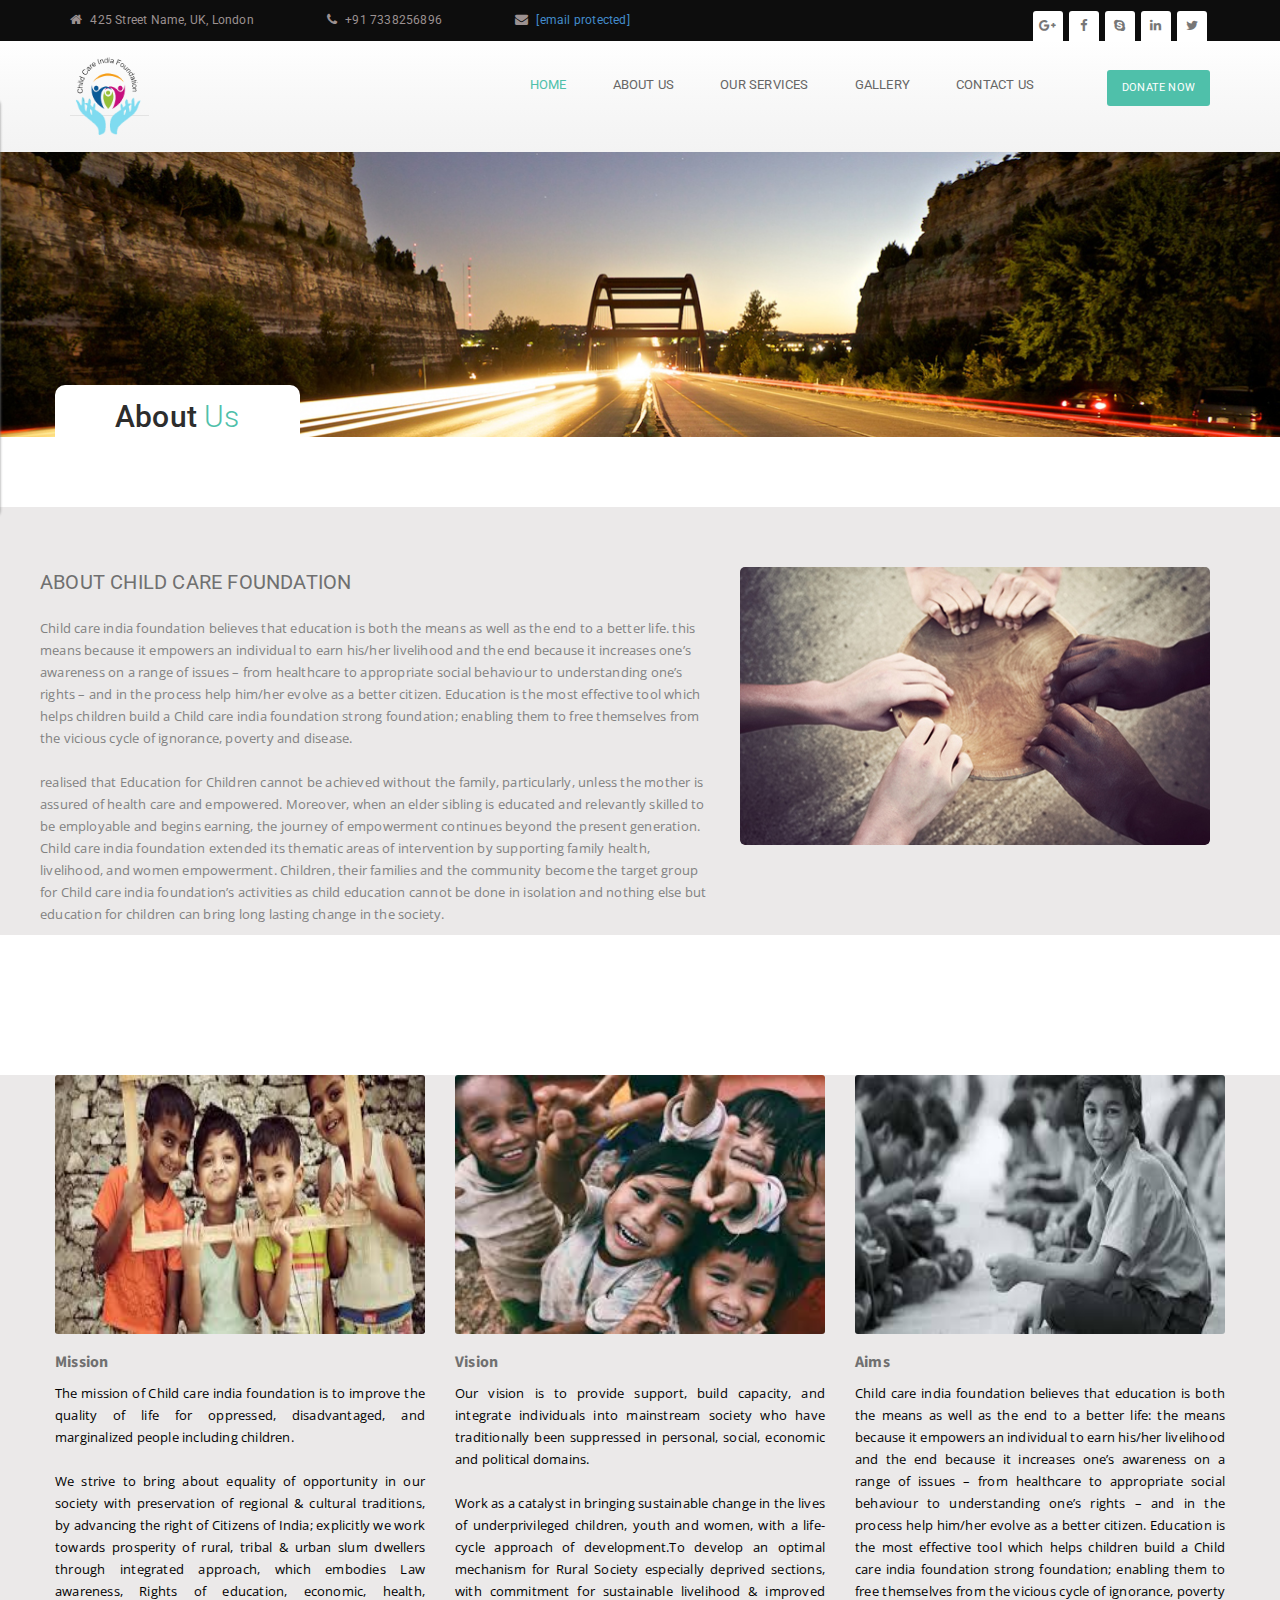
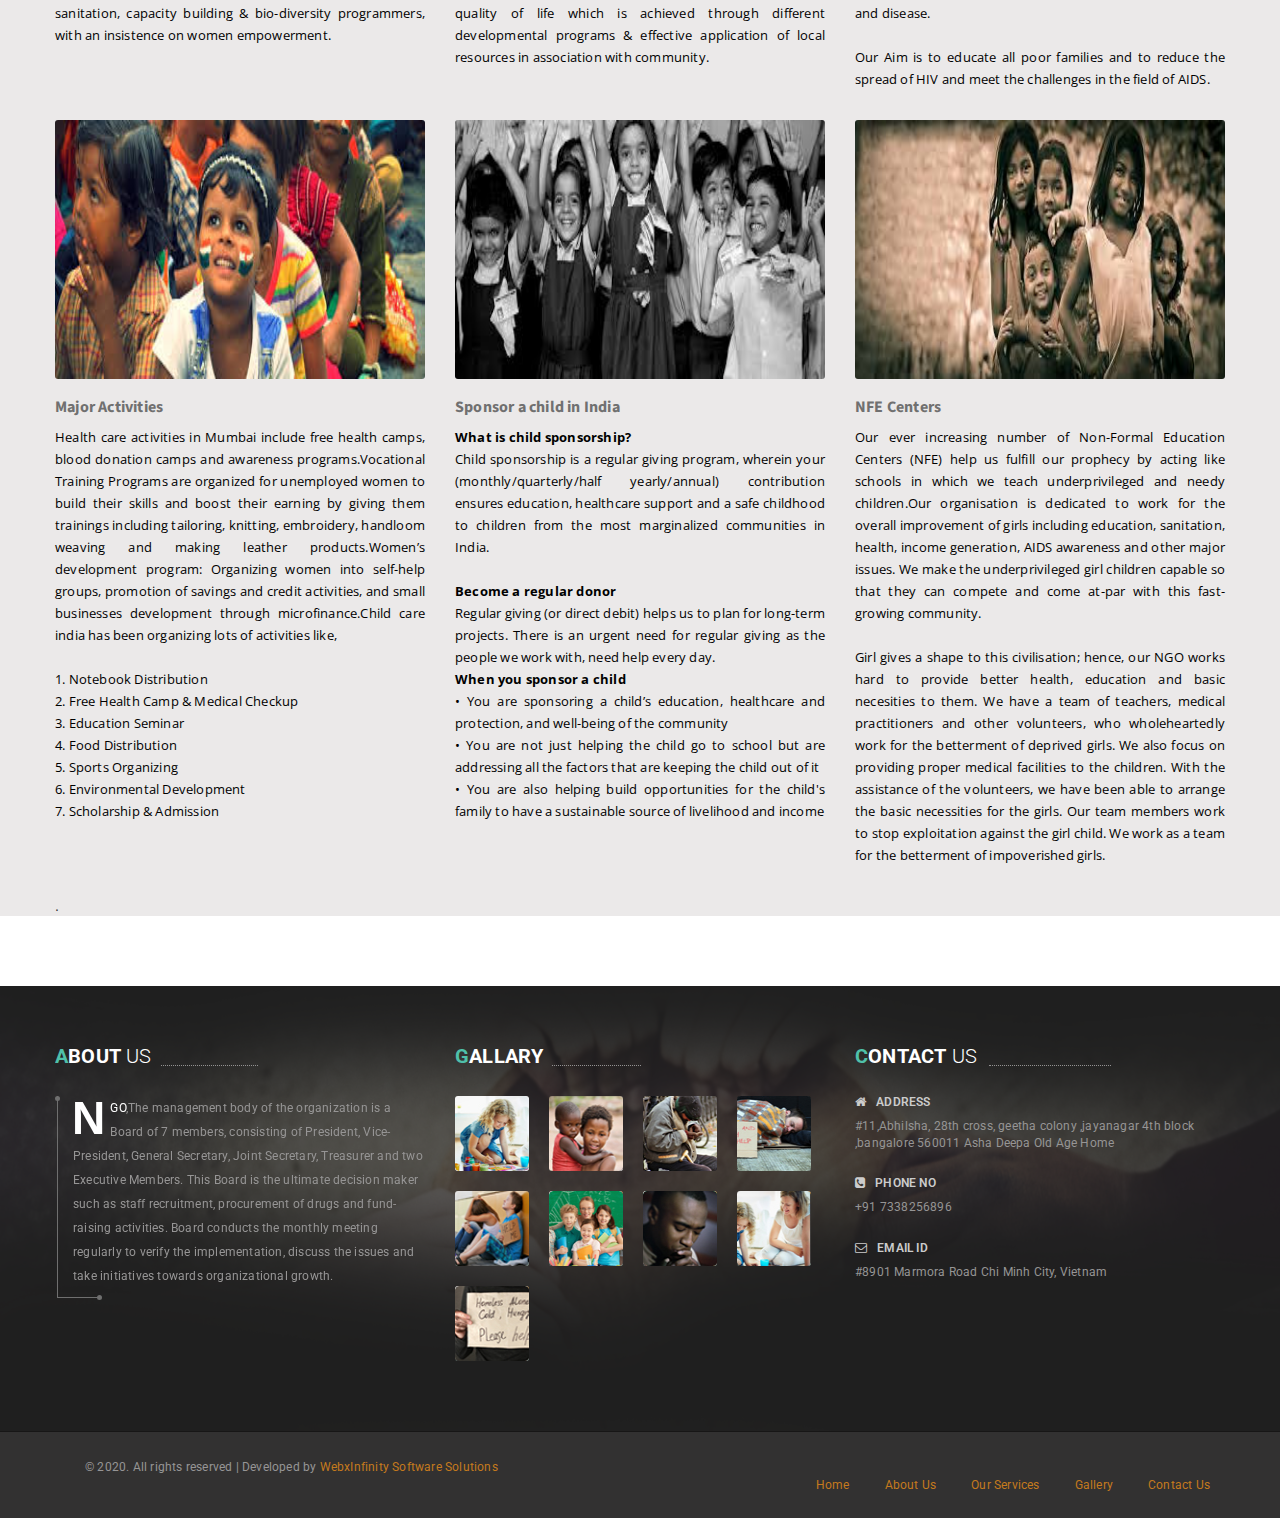
==== about.html @ 3b15285e "ngo" ====
<!DOCTYPE html>

<!-- Mirrored from html.webinane.com/lifeline/about.html by HTTrack Website Copier/3.x [XR&CO'2014], Tue, 09 Jun 2020 06:23:21 GMT -->
<head>
<meta http-equiv="Content-Type" content="text/html; charset=utf-8" />
<title>Life Line</title>
<meta name="viewport" content="width=device-width, initial-scale=1.0">
<!-- Google Fonts -->
<link href="https://fonts.googleapis.com/css?family=Roboto:400,900italic,700italic,900,700,500italic,500,400italic,300italic,300,100italic,100|Open+Sans:400,300,400italic,300italic,600,600italic,700italic,700,800|Source+Sans+Pro:400,200,200italic,300,300italic,400italic,600,600italic,700" rel='stylesheet' type='text/css'>
<!-- Styles -->
<link href="css/bootstrap.css" rel="stylesheet" type="text/css" />
<link href="font-awesome/css/font-awesome.css" rel="stylesheet" type="text/css" />
<link href="css/icons.css" rel="stylesheet" type="text/css" />
<link href="css/style.css" rel="stylesheet" type="text/css" />
<link href="css/responsive.css" rel="stylesheet" type="text/css" />
<link rel="stylesheet" href="layerslider/css/layerslider.css" type="text/css">
<link rel="stylesheet" type="text/css" href="css/sea-green.css" title="sea-green" />
<link rel="alternate stylesheet" type="text/css" href="css/brown.css" title="brown" />
<link rel="alternate stylesheet" type="text/css" href="css/bright-red.css" title="bright-red" />
<link rel="alternate stylesheet" type="text/css" href="css/yellow.css" title="yellow" />
<link rel="alternate stylesheet" type="text/css" href="css/green.css" title="green" />
<link rel="alternate stylesheet" type="text/css" href="css/hunter-green.css" title="hunter-green" />
<link rel="alternate stylesheet" type="text/css" href="css/light-pink.css" title="light-pink" />
<link rel="alternate stylesheet" type="text/css" href="css/orange.css" title="orange" />
<link rel="alternate stylesheet" type="text/css" href="css/pink.css" title="pink" />
<link rel="alternate stylesheet" type="text/css" href="css/red.css" title="red" />
<!--[if lt IE 9]>
<link rel="stylesheet" type="text/css" href="css/ie.css" />
<script type="text/javascript" language="javascript" src="js/html5shiv.js"></script>
<![endif]-->
<!-- Scripts -->
<script src="js/jquery-2.2.2.js" type="text/javascript"></script>
<script src='js/bootstrap.js'></script>
<script src="js/html5lightbox.js"></script>
<script src="js/perfect-scrollbar.jquery.js" type="text/javascript"></script>
<script src="js/perfect-scrollbar.js" type="text/javascript"></script>
<script src='js/script.js'></script>		
<script src='js/styleswitcher.js'></script>
<script defer src="js/jquery.flexslider.js"></script>
<script defer src="js/jquery.mousewheel.js"></script>
	
<script>
$(window).load(function(){
  $('.slideshow').flexslider({
	animation: "fade",
	animationLoop: false,
	slideShow:false,
	controlNav: true,	
    maxItems: 1,
	pausePlay: false,
	mousewheel:true,
	start: function(slider){
	  $('body').removeClass('loading');
	}
	});
	
  $('.footer_carousel').flexslider({
	animation: "slide",
	animationLoop: false,
	slideShow:false,
	controlNav: true,	
    maxItems: 1,
	pausePlay: false,
	mousewheel:true,
	start: function(slider){
	  $('body').removeClass('loading');
	}
	});
	
	
});
</script>
				
</head><!-- Head --> 
<body>
<div class="theme-layout">
<div id="top-bar" class="modern">
	<div class="container">
		<ul>
			<li>
				<i class="icon-home"></i>
				425 Street Name, UK, London
			</li>
			<li>
				<i class="icon-phone"></i>
				+91 7338256896
			</li>
			<li>
				<i class="icon-envelope"></i>
				<a href="https://html.webinane.com/cdn-cgi/l/email-protection" class="__cf_email__" data-cfemail="63000c0d1702001723000c0e13020d1a0e020a0f4d000c0e">[email&#160;protected]</a>
			</li>
		</ul> 
		<div class="header-social">
			<ul>
				<li><a href="#" title=""><i class="icon-google-plus"></i></a></li>
				<li><a href="#" title=""><i class="icon-facebook"></i></a></li>
				<li><a href="#" title=""><i class="icon-skype"></i></a></li>
				<li><a href="#" title=""><i class="icon-linkedin"></i></a></li>
				<li><a href="#" title=""><i class="icon-twitter"></i></a></li>
			</ul>
		</div>
	</div>
</div><!--top bar-->
<header class="header2 sticky">
	<div class="container">
		<div class="logo">
			<a href="index.html" title=""><img src="images/logo.png" alt="Logo" /></a>
		</div><!-- Logo -->
		<a class="header-btn" href="#" title="">DONATE NOW</a>
		<nav class="menu">
			<ul id="menu-navigation">
				<li class="active"><a href="index.html" title="">Home</a></li>
				<li><a href="about.html" title="">About Us</a></li>
				<li><a href="services.html" title="">Our Services</a></li>
				<li><a href="gallery.html" title="">Gallery</a></li>
				<li><a href="contact.html" title="">Contact Us</a></li>
					
					</ul><!-- Drop Down -->				
				</li>
					</ul>
				</li>
			</ul>   
		</nav><!-- Menu -->
	</div>		
</header><!--header-->
<div class="responsive-header">	
	<div class="responsive-topbar">		
		<div class="responsive-topbar-info">
			<ul>
				<li><i class="fa fa-home"></i> Go to Home</li>
				<li><i class="fa fa-phone"></i> +91 7338256896</li>
				<li><i class="fa fa-envelope"></i> <a href="https://html.webinane.com/cdn-cgi/l/email-protection" class="__cf_email__" data-cfemail="490a26273d282a3d092a26243928273024282025672a2624">[email&#160;protected]</a></li>
			</ul>
			<div class="container">
				<div class="responsive-socialbtns">
					<ul>
						<li><a href="#" title=""><i class="fa fa-rss"></i></a></li>
						<li><a href="#" title=""><i class="fa fa-facebook"></i></a></li>
						<li><a href="#" title=""><i class="fa fa-google-plus"></i></a></li>
						<li><a href="#" title=""><i class="fa fa-twitter"></i></a></li>
						<li><a href="#" title=""><i class="fa fa-linkedin"></i></a></li>
						<li><a href="#" title=""><i class="fa fa-pinterest-p"></i></a></li>
					</ul>
				</div>
			</div>
		</div>
	</div>
	<div class="responsive-logomenu">
		<div class="container">
			<a href="index.html" title=""><img src="images/logo1.png" alt="Logo"  style="height: 63px;"/></a>
			<span class="menu-btn"><i class="fa fa-th-list"></i></span>
		</div>
	</div>
	<div class="responsive-menu">
		<span class="close-btn"><i class="fa fa-close"></i></span>
		<ul>
			
				
					<li><a href="index.html" title="">Home</a></li>
					<li><a href="about.html" title="">About Us</a></li>
					<li><a href="contact.html" title="">Contact Us</a></li>
					<li><a href="gallery.html" title="">Gallery</a></li>
					<li><a href="services.html" title="">Services</a></li>
						
						
				<!-- Drop Down -->
			</ul>  
	</div> 
	
	<button class="responsive-donate">Donate Now</button>
</div><!--Responsive header-->
<div class="top-image">
	<img src="images/single-page-top2.jpg" alt="" />
</div><!-- Page Top Image -->
	
<section class="inner-page">
	<div class="container">
		<div class="page-title">
			<h1>About <span>Us</span></h1>
		</div><!--Page Title-->
	</div>
	
		
	
	
<section class="block remove-bottom">
	<div class="container">
		<div class="row">			
			<div class="about-charity">
				<div class="container">
					<div class="row">
						<div class="about-charity-desc col-md-7">
							<h2>About Child Care Foundation</h2>
							<p>Child care india foundation believes that education is both the means as well as the end to a better life. this means because it empowers an individual to earn his/her livelihood and the end because it increases one’s awareness on a range of issues – from healthcare to appropriate social behaviour to understanding one’s rights – and in the process help him/her evolve as a better citizen. Education is the most effective tool which helps children build a Child care india foundation strong foundation; enabling them to free themselves from the vicious cycle of ignorance, poverty and disease.</br></br>
							realised that Education for Children cannot be achieved without the family, particularly, unless the mother is assured of health care and empowered. Moreover, when an elder sibling is educated and relevantly skilled to be employable and begins earning, the journey of empowerment continues beyond the present generation.
							Child care india foundation extended its thematic areas of intervention by supporting family health, livelihood, and women empowerment. Children, their families and the community become the target group for Child care india foundation’s activities as child education cannot be done in isolation and nothing else but education for children can bring long lasting change in the society.
 	
							</p>
							
							<!-- <ul>
								<li><h6>08</h6><span>Years In Charity</span></li>
								<li><h6>28</h6><span>Project Handled</span></li>
								<li><h6>230</h6><span>Staff<br/> Members</span></li>
							</ul> -->
						</div>
						<div class="col-md-5">
							<div class="about-charity-video">
								<img src="images/about-video.jpg" alt="" />
								<a class="html5lightbox" href="https://player.vimeo.com/video/31943945?color=ffffff" title="This Is a Demo Video"><span><i class="icon-play"></i></span></a>
							</div>
						</div> <!-- Video -->
					</div>
				</div>
			</div> <!--About Charity-->
		</div>
	</div>
</section>
</section>
<section class="inner-page">
	<div class="container">
			<div class="row">
				<div class="col-md-4">
					<div class="single-mission">
						<div class="mission-img">
							<a href="#" title=""><img src="images/mission1.jpg" alt="" /></a>
						</div>
						<h3 style="color: black;"><a title=""><strong>Mission</strong></a></h3>
						<p style="text-align: justify;color: black;">The mission of Child care india foundation is to improve the quality of life for oppressed, disadvantaged, and marginalized people including children. </br></br>We strive to bring about equality of opportunity in our society with preservation of regional & cultural traditions, by advancing the right of Citizens of India; explicitly we work towards prosperity of rural, tribal & urban slum dwellers through integrated approach, which embodies Law awareness, Rights of education, economic, health, sanitation, capacity building & bio-diversity programmers, with an insistence on women empowerment.</p>
					</div>
				</div>
				<div class="col-md-4">
					<div class="single-mission">
						<div class="mission-img">
							<a href="#" title=""><img src="images/mission2.jpg" alt="" /></a>
						</div>
						<h3 style="color: black;"><a title=""><strong>Vision</strong></a></h3>
						<p style="text-align: justify;color: black;">Our vision is to provide support, build capacity, and integrate individuals into mainstream society who have traditionally been suppressed in personal, social, economic and political domains. </br></br>Work as a catalyst in bringing sustainable change in the lives of underprivileged children, youth and women, with a life-cycle approach of development.To develop an optimal mechanism for Rural Society especially deprived sections, with commitment for sustainable livelihood & improved quality of life which is achieved through different developmental programs & effective application of local resources in association with community.
					</p>
					</div>
				</div>
				<div class="col-md-4">
					<div class="single-mission">
						<div class="mission-img">
							<a href="#" title=""><img src="images/mission3.jpg" alt="" /></a>
						</div>
						<h3 style="color: black;"><a title=""><strong>Aims</strong></a></h3>
						<p style="text-align: justify;color: black;">Child care india foundation believes that education is both the means as well as the end to a better life: the means because it empowers an individual to earn his/her livelihood and the end because it increases one’s awareness on a range of issues – from healthcare to appropriate social behaviour to understanding one’s rights – and in the process help him/her evolve as a better citizen. Education is the most effective tool which helps children build a Child care india foundation strong foundation; enabling them to free themselves from the vicious cycle of ignorance, poverty and disease.</br></br>Our Aim is to educate all poor families and to reduce the spread of HIV and meet the challenges in the field of AIDS. </p>
					</div>
				</div>
				<div class="col-md-4">
					<div class="single-mission">
						<div class="mission-img">
							<a href="#" title=""><img src="images/mission4.jpg" alt="" /></a>
						</div>
						<h3 style="color: black;"><a title=""><strong>Major Activities</strong></a></h3>
						<p style="text-align: justify;color: black;">Health care activities in Mumbai include free health camps, blood donation camps and awareness programs.Vocational Training Programs are organized for unemployed women to build their skills and boost their earning by giving them trainings including tailoring, knitting, embroidery, handloom weaving and making leather products.Women’s development program: Organizing women into self-help groups, promotion of savings and credit activities, and small businesses development through microfinance.Child care india has been organizing lots of activities like,</br></br>
						1. Notebook Distribution</br>
          				2. Free Health Camp & Medical Checkup</br>
						3. Education Seminar</br>
						4. Food Distribution</br>
						5. Sports Organizing</br>
						6. Environmental Development</br>
						7. Scholarship & Admission</br>
					</p>
					</div>
				</div>
				<div class="col-md-4">
					<div class="single-mission">
						<div class="mission-img">
							<a href="#" title=""><img src="images/mission5.jpg" alt="" /></a>
						</div>
						<h3 style="color: black;"><a title=""><strong>Sponsor a child in India</strong></a></h3>
						<p style="text-align: justify;color: black;"><strong>What is child sponsorship?</strong></br>
						Child sponsorship is a regular giving program, wherein your (monthly/quarterly/half yearly/annual) contribution ensures education, healthcare support and a safe childhood to children from the most marginalized communities in India.</br></br>
						<strong>Become a regular donor</strong></br>
						Regular giving (or direct debit) helps us to plan for long-term projects. There is an urgent need for regular giving as the people we work with, need help every day.</br>
						<strong>When you sponsor a child </strong></br>
						•	You are sponsoring a child’s education, healthcare and protection, and well-being of the community</br>
						•	You are not just helping the child go to school but are addressing all the factors that are keeping the child out of it</br>
						•	You are also helping build opportunities for the child's family to have a sustainable source of livelihood and income</br>
 						</p>
					</div>
				</div>
				<div class="col-md-4">
					<div class="single-mission">
						<div class="mission-img">
							<a href="#" title=""><img src="images/mission6.jpg" alt="" /></a>
						</div>
						<h3 style="color: black;"><a title=""><strong>NFE Centers</strong></a></h3>
						<p style="text-align: justify;color: black;">Our ever increasing number of Non-Formal Education Centers (NFE) help us fulfill our prophecy by acting like schools in which we teach underprivileged and needy children.Our organisation is dedicated to work for the overall improvement of girls including education, sanitation, health, income generation, AIDS awareness and other major issues. We make the underprivileged girl children capable so that they can compete and come at-par with this fast-growing community.</br></br> Girl gives a shape to this civilisation; hence, our NGO works hard to provide better health, education and basic necesities to them. We have a team of teachers, medical practitioners and other volunteers, who wholeheartedly work for the betterment of deprived girls. We also focus on providing proper medical facilities to the children. With the assistance of the volunteers, we have been able to arrange the basic necessities for the girls. Our team members work to stop exploitation against the girl child. We work as a team for the betterment of impoverished girls.
						</p>
					</div>
				</div>
			</div>
			.
	</div>
		
</section>
</div>
<footer>
	<div class="container">
		<div class="row">
			<div class="col-md-4">
				<div class="footer-widget-title">
					<h4><strong><span>A</span>bout</strong> Us</h4>
				</div>
				<div class="footer_carousel">
					<ul class="slides">
						<li>
							<div class="review">
								<i>N</i><p><span>GO</span>,The management body of the organization is a Board of 7 members, consisting of President, Vice-President, General Secretary, Joint Secretary, Treasurer and two Executive Members. This Board is the ultimate decision maker such as staff recruitment, procurement of drugs and fund-raising activities. Board conducts the monthly meeting regularly to verify the implementation, discuss the issues and take initiatives towards organizational growth.</p>
							</div>						
							<!-- <div class="from">
								<h6>Thoms gomz britian</h6>
								<span>CE0, Australia</span>
							</div> -->
						</li>
					
					</ul>
				</div>
			</div><!-- Reviews Widget -->
			<div class="col-md-4">
				<div class="footer-widget-title">
					<h4><strong><span>G</span>ALLARY</strong></h4>
				</div>
				<div class="flickr-images">
					<a href="#" title=""><img src="images/flickr1.jpg" alt="" /></a>
					<a href="#" title=""><img src="images/flickr2.jpg" alt="" /></a>
					<a href="#" title=""><img src="images/flickr3.jpg" alt="" /></a>
					<a href="#" title=""><img src="images/flickr4.jpg" alt="" /></a>
					<a href="#" title=""><img src="images/flickr5.jpg" alt="" /></a>
					<a href="#" title=""><img src="images/flickr6.jpg" alt="" /></a>
					<a href="#" title=""><img src="images/flickr7.jpg" alt="" /></a>
					<a href="#" title=""><img src="images/flickr8.jpg" alt="" /></a>
					<a href="#" title=""><img src="images/flickr9.jpg" alt="" /></a>
				</div>
			</div><!-- Flickr Widget -->
			<div class="col-md-4">
				<div class="footer-widget-title">
					<h4><strong><span>C</span>ontact</strong> Us</h4>
				</div>
				<ul class="contact-details">
					<li>
						<span><i class="icon-home"></i>ADDRESS</span>
						<p>#11,Abhilsha, 28th cross, geetha colony ,jayanagar 4th block ,bangalore 560011 Asha Deepa Old Age Home
						</p>
					</li>
					<li>
						<span><i class="icon-phone-sign"></i>PHONE NO</span>
						<p>+91 7338256896</p>
					</li>
					<li>
						<span><i class="icon-envelope-alt"></i>EMAIL ID</span>
						<p>#8901 Marmora Road Chi Minh City, Vietnam</p>
					</li>
					<!-- <li>
						<span><i class="icon-link"></i>WEB ADDRESS</span>
						<p>http://www.yourwebsite.com</p>
					</li> -->
				</ul>
			</div><!-- Contact Us Widget -->
			<!-- <div class="col-md-3">
				<div class="newsletter">
					<h4><strong>SIGNUP</strong> NEWSLETTER</h4>
					<p>Quisque volutpat mattis eros. Nullamma lesuada erat ut turpis. Suspendisse.</p>
					<input class="form-control" type="email" placeholder="Email" />
				</div>
				<ul class="social-bar">
					<li><a href="#" title=""><img src="images/rss.jpg" alt="" /></a></li>
					<li><a href="#" title=""><img src="images/facebook.jpg" alt="" /></a></li>
					<li><a href="#" title=""><img src="images/gplus.jpg" alt="" /></a></li>
					<li><a href="#" title=""><img src="images/linked-in.jpg" alt="" /></a></li>
					<li><a href="#" title=""><img src="images/pinterest.jpg" alt="" /></a></li>
				</ul>
				<div class="newsletter-btn">
					<input type="button" value="Submit" />
				</div>
			</div> -->	<!-- News Letter SignUp -->		
		</div>
	</div>
</footer><!-- Footer -->
<div class="footer-bottom">
	<div class="container">
		<div id="bottom" class="clearfix style-1">
    <div id="bottom-bar-inner" class="wprt-container">
        <div class="bottom-bar-inner-wrap">
        
            <div class="bottom-bar-content">
                <div class="col-md-8 col-12">
                            <p class="footer-copyright">© 2020. All rights reserved | Developed by <a href="https://webxinfinity.com/" target="_blank">WebxInfinity Software Solutions</a></p>
                        </div>
            </div><!-- /.bottom-bar-content -->

            
        	</div>
    	</div>
	</div>
		<ul>
				<li class="active"><a href="index.html" title="">Home</a></li>
				<li><a href="about.html" title="">About Us</a></li>
				<li><a href="services.html" title="">Our Services</a></li>
				<li><a href="gallery.html" title="">Gallery</a></li>
				<li><a href="contact.html" title="">Contact Us</a></li>
					
		</ul>
	
	</div>
</div><!-- Bottom Footer Strip -->
<div class="side-panel">
	<!-- <div class="panel-icon"><p>Template Settings Panel</p></div> -->
	<h6>Theme Colors</h6>
	<div class="colors">
		<a href="#" class="color1" onclick="setActiveStyleSheet('brown'); return false;"></a>
		<a href="#" class="color2" onclick="setActiveStyleSheet('bright-red'); return false;"></a>
		<a href="#" class="color3" onclick="setActiveStyleSheet('yellow'); return false;"></a>
		<a href="#" class="color4" onclick="setActiveStyleSheet('green'); return false;"></a>
		<a href="#" class="color5" onclick="setActiveStyleSheet('hunter-green'); return false;"></a>
		<a href="#" class="color6" onclick="setActiveStyleSheet('light-pink'); return false;"></a>
		<a href="#" class="color7" onclick="setActiveStyleSheet('orange'); return false;"></a>
		<a href="#" class="color8" onclick="setActiveStyleSheet('pink'); return false;"></a>
		<a href="#" class="color9" onclick="setActiveStyleSheet('red'); return false;"></a>
		<a href="#" class="color10" onclick="setActiveStyleSheet('sea-green'); return false;"></a>
	</div>
	<h6>Layout Styles</h6>
	<div class="layout-buttons">
		<a class="boxed-style" title="">BOXED</a>
		<a class="full-style" title="">WIDESCREEN</a>
	</div>
	<h6>Bakground Pictures</h6>
	<div class="colors">
		<a href="#" title="" class="pictures pat1"></a>
		<a href="#" title="" class="pictures pat2"></a>
		<a href="#" title="" class="pictures pat3"></a>
		<a href="#" title="" class="pictures pat4"></a>
	</div>
	
</div><!-- Side Panel -->
<script data-cfasync="false" src="../cdn-cgi/scripts/5c5dd728/cloudflare-static/email-decode.min.js"></script></body>

<!-- Mirrored from html.webinane.com/lifeline/about.html by HTTrack Website Copier/3.x [XR&CO'2014], Tue, 09 Jun 2020 06:23:21 GMT -->
</html>
---- css/icons.css ----
/*!
 *  Font Awesome 4.5.0 by @davegandy - http://fontawesome.io - @fontawesome
 *  License - http://fontawesome.io/license (Font: SIL OFL 1.1, CSS: MIT License)
 */@font-face{font-family:'FontAwesome';src:url('../fonts/fontawesome-webfont3295.eot?v=4.5.0');src:url('../fonts/fontawesome-webfontd41d.eot?#iefix&v=4.5.0') format('embedded-opentype'),url('../fonts/fontawesome-webfont3295.woff2?v=4.5.0') format('woff2'),url('../fonts/fontawesome-webfont3295.woff?v=4.5.0') format('woff'),url('../fonts/fontawesome-webfont3295.ttf?v=4.5.0') format('truetype'),url('../fonts/fontawesome-webfont3295.svg?v=4.5.0#fontawesomeregular') format('svg');font-weight:normal;font-style:normal}.fa{display:inline-block;font:normal normal normal 14px/1 FontAwesome;font-size:inherit;text-rendering:auto;-webkit-font-smoothing:antialiased;-moz-osx-font-smoothing:grayscale}.fa-lg{font-size:1.33333333em;line-height:.75em;vertical-align:-15%}.fa-2x{font-size:2em}.fa-3x{font-size:3em}.fa-4x{font-size:4em}.fa-5x{font-size:5em}.fa-fw{width:1.28571429em;text-align:center}.fa-ul{padding-left:0;margin-left:2.14285714em;list-style-type:none}.fa-ul>li{position:relative}.fa-li{position:absolute;left:-2.14285714em;width:2.14285714em;top:.14285714em;text-align:center}.fa-li.fa-lg{left:-1.85714286em}.fa-border{padding:.2em .25em .15em;border:solid .08em #eee;border-radius:.1em}.fa-pull-left{float:left}.fa-pull-right{float:right}.fa.fa-pull-left{margin-right:.3em}.fa.fa-pull-right{margin-left:.3em}.pull-right{float:right}.pull-left{float:left}.fa.pull-left{margin-right:.3em}.fa.pull-right{margin-left:.3em}.fa-spin{-webkit-animation:fa-spin 2s infinite linear;animation:fa-spin 2s infinite linear}.fa-pulse{-webkit-animation:fa-spin 1s infinite steps(8);animation:fa-spin 1s infinite steps(8)}@-webkit-keyframes fa-spin{0%{-webkit-transform:rotate(0deg);transform:rotate(0deg)}100%{-webkit-transform:rotate(359deg);transform:rotate(359deg)}}@keyframes fa-spin{0%{-webkit-transform:rotate(0deg);transform:rotate(0deg)}100%{-webkit-transform:rotate(359deg);transform:rotate(359deg)}}.fa-rotate-90{filter:progid:DXImageTransform.Microsoft.BasicImage(rotation=1);-webkit-transform:rotate(90deg);-ms-transform:rotate(90deg);transform:rotate(90deg)}.fa-rotate-180{filter:progid:DXImageTransform.Microsoft.BasicImage(rotation=2);-webkit-transform:rotate(180deg);-ms-transform:rotate(180deg);transform:rotate(180deg)}.fa-rotate-270{filter:progid:DXImageTransform.Microsoft.BasicImage(rotation=3);-webkit-transform:rotate(270deg);-ms-transform:rotate(270deg);transform:rotate(270deg)}.fa-flip-horizontal{filter:progid:DXImageTransform.Microsoft.BasicImage(rotation=0, mirror=1);-webkit-transform:scale(-1, 1);-ms-transform:scale(-1, 1);transform:scale(-1, 1)}.fa-flip-vertical{filter:progid:DXImageTransform.Microsoft.BasicImage(rotation=2, mirror=1);-webkit-transform:scale(1, -1);-ms-transform:scale(1, -1);transform:scale(1, -1)}:root .fa-rotate-90,:root .fa-rotate-180,:root .fa-rotate-270,:root .fa-flip-horizontal,:root .fa-flip-vertical{filter:none}.fa-stack{position:relative;display:inline-block;width:2em;height:2em;line-height:2em;vertical-align:middle}.fa-stack-1x,.fa-stack-2x{position:absolute;left:0;width:100%;text-align:center}.fa-stack-1x{line-height:inherit}.fa-stack-2x{font-size:2em}.fa-inverse{color:#fff}.fa-glass:before{content:"\f000"}.fa-music:before{content:"\f001"}.fa-search:before{content:"\f002"}.fa-envelope-o:before{content:"\f003"}.fa-heart:before{content:"\f004"}.fa-star:before{content:"\f005"}.fa-star-o:before{content:"\f006"}.fa-user:before{content:"\f007"}.fa-film:before{content:"\f008"}.fa-th-large:before{content:"\f009"}.fa-th:before{content:"\f00a"}.fa-th-list:before{content:"\f00b"}.fa-check:before{content:"\f00c"}.fa-remove:before,.fa-close:before,.fa-times:before{content:"\f00d"}.fa-search-plus:before{content:"\f00e"}.fa-search-minus:before{content:"\f010"}.fa-power-off:before{content:"\f011"}.fa-signal:before{content:"\f012"}.fa-gear:before,.fa-cog:before{content:"\f013"}.fa-trash-o:before{content:"\f014"}.fa-home:before{content:"\f015"}.fa-file-o:before{content:"\f016"}.fa-clock-o:before{content:"\f017"}.fa-road:before{content:"\f018"}.fa-download:before{content:"\f019"}.fa-arrow-circle-o-down:before{content:"\f01a"}.fa-arrow-circle-o-up:before{content:"\f01b"}.fa-inbox:before{content:"\f01c"}.fa-play-circle-o:before{content:"\f01d"}.fa-rotate-right:before,.fa-repeat:before{content:"\f01e"}.fa-refresh:before{content:"\f021"}.fa-list-alt:before{content:"\f022"}.fa-lock:before{content:"\f023"}.fa-flag:before{content:"\f024"}.fa-headphones:before{content:"\f025"}.fa-volume-off:before{content:"\f026"}.fa-volume-down:before{content:"\f027"}.fa-volume-up:before{content:"\f028"}.fa-qrcode:before{content:"\f029"}.fa-barcode:before{content:"\f02a"}.fa-tag:before{content:"\f02b"}.fa-tags:before{content:"\f02c"}.fa-book:before{content:"\f02d"}.fa-bookmark:before{content:"\f02e"}.fa-print:before{content:"\f02f"}.fa-camera:before{content:"\f030"}.fa-font:before{content:"\f031"}.fa-bold:before{content:"\f032"}.fa-italic:before{content:"\f033"}.fa-text-height:before{content:"\f034"}.fa-text-width:before{content:"\f035"}.fa-align-left:before{content:"\f036"}.fa-align-center:before{content:"\f037"}.fa-align-right:before{content:"\f038"}.fa-align-justify:before{content:"\f039"}.fa-list:before{content:"\f03a"}.fa-dedent:before,.fa-outdent:before{content:"\f03b"}.fa-indent:before{content:"\f03c"}.fa-video-camera:before{content:"\f03d"}.fa-photo:before,.fa-image:before,.fa-picture-o:before{content:"\f03e"}.fa-pencil:before{content:"\f040"}.fa-map-marker:before{content:"\f041"}.fa-adjust:before{content:"\f042"}.fa-tint:before{content:"\f043"}.fa-edit:before,.fa-pencil-square-o:before{content:"\f044"}.fa-share-square-o:before{content:"\f045"}.fa-check-square-o:before{content:"\f046"}.fa-arrows:before{content:"\f047"}.fa-step-backward:before{content:"\f048"}.fa-fast-backward:before{content:"\f049"}.fa-backward:before{content:"\f04a"}.fa-play:before{content:"\f04b"}.fa-pause:before{content:"\f04c"}.fa-stop:before{content:"\f04d"}.fa-forward:before{content:"\f04e"}.fa-fast-forward:before{content:"\f050"}.fa-step-forward:before{content:"\f051"}.fa-eject:before{content:"\f052"}.fa-chevron-left:before{content:"\f053"}.fa-chevron-right:before{content:"\f054"}.fa-plus-circle:before{content:"\f055"}.fa-minus-circle:before{content:"\f056"}.fa-times-circle:before{content:"\f057"}.fa-check-circle:before{content:"\f058"}.fa-question-circle:before{content:"\f059"}.fa-info-circle:before{content:"\f05a"}.fa-crosshairs:before{content:"\f05b"}.fa-times-circle-o:before{content:"\f05c"}.fa-check-circle-o:before{content:"\f05d"}.fa-ban:before{content:"\f05e"}.fa-arrow-left:before{content:"\f060"}.fa-arrow-right:before{content:"\f061"}.fa-arrow-up:before{content:"\f062"}.fa-arrow-down:before{content:"\f063"}.fa-mail-forward:before,.fa-share:before{content:"\f064"}.fa-expand:before{content:"\f065"}.fa-compress:before{content:"\f066"}.fa-plus:before{content:"\f067"}.fa-minus:before{content:"\f068"}.fa-asterisk:before{content:"\f069"}.fa-exclamation-circle:before{content:"\f06a"}.fa-gift:before{content:"\f06b"}.fa-leaf:before{content:"\f06c"}.fa-fire:before{content:"\f06d"}.fa-eye:before{content:"\f06e"}.fa-eye-slash:before{content:"\f070"}.fa-warning:before,.fa-exclamation-triangle:before{content:"\f071"}.fa-plane:before{content:"\f072"}.fa-calendar:before{content:"\f073"}.fa-random:before{content:"\f074"}.fa-comment:before{content:"\f075"}.fa-magnet:before{content:"\f076"}.fa-chevron-up:before{content:"\f077"}.fa-chevron-down:before{content:"\f078"}.fa-retweet:before{content:"\f079"}.fa-shopping-cart:before{content:"\f07a"}.fa-folder:before{content:"\f07b"}.fa-folder-open:before{content:"\f07c"}.fa-arrows-v:before{content:"\f07d"}.fa-arrows-h:before{content:"\f07e"}.fa-bar-chart-o:before,.fa-bar-chart:before{content:"\f080"}.fa-twitter-square:before{content:"\f081"}.fa-facebook-square:before{content:"\f082"}.fa-camera-retro:before{content:"\f083"}.fa-key:before{content:"\f084"}.fa-gears:before,.fa-cogs:before{content:"\f085"}.fa-comments:before{content:"\f086"}.fa-thumbs-o-up:before{content:"\f087"}.fa-thumbs-o-down:before{content:"\f088"}.fa-star-half:before{content:"\f089"}.fa-heart-o:before{content:"\f08a"}.fa-sign-out:before{content:"\f08b"}.fa-linkedin-square:before{content:"\f08c"}.fa-thumb-tack:before{content:"\f08d"}.fa-external-link:before{content:"\f08e"}.fa-sign-in:before{content:"\f090"}.fa-trophy:before{content:"\f091"}.fa-github-square:before{content:"\f092"}.fa-upload:before{content:"\f093"}.fa-lemon-o:before{content:"\f094"}.fa-phone:before{content:"\f095"}.fa-square-o:before{content:"\f096"}.fa-bookmark-o:before{content:"\f097"}.fa-phone-square:before{content:"\f098"}.fa-twitter:before{content:"\f099"}.fa-facebook-f:before,.fa-facebook:before{content:"\f09a"}.fa-github:before{content:"\f09b"}.fa-unlock:before{content:"\f09c"}.fa-credit-card:before{content:"\f09d"}.fa-feed:before,.fa-rss:before{content:"\f09e"}.fa-hdd-o:before{content:"\f0a0"}.fa-bullhorn:before{content:"\f0a1"}.fa-bell:before{content:"\f0f3"}.fa-certificate:before{content:"\f0a3"}.fa-hand-o-right:before{content:"\f0a4"}.fa-hand-o-left:before{content:"\f0a5"}.fa-hand-o-up:before{content:"\f0a6"}.fa-hand-o-down:before{content:"\f0a7"}.fa-arrow-circle-left:before{content:"\f0a8"}.fa-arrow-circle-right:before{content:"\f0a9"}.fa-arrow-circle-up:before{content:"\f0aa"}.fa-arrow-circle-down:before{content:"\f0ab"}.fa-globe:before{content:"\f0ac"}.fa-wrench:before{content:"\f0ad"}.fa-tasks:before{content:"\f0ae"}.fa-filter:before{content:"\f0b0"}.fa-briefcase:before{content:"\f0b1"}.fa-arrows-alt:before{content:"\f0b2"}.fa-group:before,.fa-users:before{content:"\f0c0"}.fa-chain:before,.fa-link:before{content:"\f0c1"}.fa-cloud:before{content:"\f0c2"}.fa-flask:before{content:"\f0c3"}.fa-cut:before,.fa-scissors:before{content:"\f0c4"}.fa-copy:before,.fa-files-o:before{content:"\f0c5"}.fa-paperclip:before{content:"\f0c6"}.fa-save:before,.fa-floppy-o:before{content:"\f0c7"}.fa-square:before{content:"\f0c8"}.fa-navicon:before,.fa-reorder:before,.fa-bars:before{content:"\f0c9"}.fa-list-ul:before{content:"\f0ca"}.fa-list-ol:before{content:"\f0cb"}.fa-strikethrough:before{content:"\f0cc"}.fa-underline:before{content:"\f0cd"}.fa-table:before{content:"\f0ce"}.fa-magic:before{content:"\f0d0"}.fa-truck:before{content:"\f0d1"}.fa-pinterest:before{content:"\f0d2"}.fa-pinterest-square:before{content:"\f0d3"}.fa-google-plus-square:before{content:"\f0d4"}.fa-google-plus:before{content:"\f0d5"}.fa-money:before{content:"\f0d6"}.fa-caret-down:before{content:"\f0d7"}.fa-caret-up:before{content:"\f0d8"}.fa-caret-left:before{content:"\f0d9"}.fa-caret-right:before{content:"\f0da"}.fa-columns:before{content:"\f0db"}.fa-unsorted:before,.fa-sort:before{content:"\f0dc"}.fa-sort-down:before,.fa-sort-desc:before{content:"\f0dd"}.fa-sort-up:before,.fa-sort-asc:before{content:"\f0de"}.fa-envelope:before{content:"\f0e0"}.fa-linkedin:before{content:"\f0e1"}.fa-rotate-left:before,.fa-undo:before{content:"\f0e2"}.fa-legal:before,.fa-gavel:before{content:"\f0e3"}.fa-dashboard:before,.fa-tachometer:before{content:"\f0e4"}.fa-comment-o:before{content:"\f0e5"}.fa-comments-o:before{content:"\f0e6"}.fa-flash:before,.fa-bolt:before{content:"\f0e7"}.fa-sitemap:before{content:"\f0e8"}.fa-umbrella:before{content:"\f0e9"}.fa-paste:before,.fa-clipboard:before{content:"\f0ea"}.fa-lightbulb-o:before{content:"\f0eb"}.fa-exchange:before{content:"\f0ec"}.fa-cloud-download:before{content:"\f0ed"}.fa-cloud-upload:before{content:"\f0ee"}.fa-user-md:before{content:"\f0f0"}.fa-stethoscope:before{content:"\f0f1"}.fa-suitcase:before{content:"\f0f2"}.fa-bell-o:before{content:"\f0a2"}.fa-coffee:before{content:"\f0f4"}.fa-cutlery:before{content:"\f0f5"}.fa-file-text-o:before{content:"\f0f6"}.fa-building-o:before{content:"\f0f7"}.fa-hospital-o:before{content:"\f0f8"}.fa-ambulance:before{content:"\f0f9"}.fa-medkit:before{content:"\f0fa"}.fa-fighter-jet:before{content:"\f0fb"}.fa-beer:before{content:"\f0fc"}.fa-h-square:before{content:"\f0fd"}.fa-plus-square:before{content:"\f0fe"}.fa-angle-double-left:before{content:"\f100"}.fa-angle-double-right:before{content:"\f101"}.fa-angle-double-up:before{content:"\f102"}.fa-angle-double-down:before{content:"\f103"}.fa-angle-left:before{content:"\f104"}.fa-angle-right:before{content:"\f105"}.fa-angle-up:before{content:"\f106"}.fa-angle-down:before{content:"\f107"}.fa-desktop:before{content:"\f108"}.fa-laptop:before{content:"\f109"}.fa-tablet:before{content:"\f10a"}.fa-mobile-phone:before,.fa-mobile:before{content:"\f10b"}.fa-circle-o:before{content:"\f10c"}.fa-quote-left:before{content:"\f10d"}.fa-quote-right:before{content:"\f10e"}.fa-spinner:before{content:"\f110"}.fa-circle:before{content:"\f111"}.fa-mail-reply:before,.fa-reply:before{content:"\f112"}.fa-github-alt:before{content:"\f113"}.fa-folder-o:before{content:"\f114"}.fa-folder-open-o:before{content:"\f115"}.fa-smile-o:before{content:"\f118"}.fa-frown-o:before{content:"\f119"}.fa-meh-o:before{content:"\f11a"}.fa-gamepad:before{content:"\f11b"}.fa-keyboard-o:before{content:"\f11c"}.fa-flag-o:before{content:"\f11d"}.fa-flag-checkered:before{content:"\f11e"}.fa-terminal:before{content:"\f120"}.fa-code:before{content:"\f121"}.fa-mail-reply-all:before,.fa-reply-all:before{content:"\f122"}.fa-star-half-empty:before,.fa-star-half-full:before,.fa-star-half-o:before{content:"\f123"}.fa-location-arrow:before{content:"\f124"}.fa-crop:before{content:"\f125"}.fa-code-fork:before{content:"\f126"}.fa-unlink:before,.fa-chain-broken:before{content:"\f127"}.fa-question:before{content:"\f128"}.fa-info:before{content:"\f129"}.fa-exclamation:before{content:"\f12a"}.fa-superscript:before{content:"\f12b"}.fa-subscript:before{content:"\f12c"}.fa-eraser:before{content:"\f12d"}.fa-puzzle-piece:before{content:"\f12e"}.fa-microphone:before{content:"\f130"}.fa-microphone-slash:before{content:"\f131"}.fa-shield:before{content:"\f132"}.fa-calendar-o:before{content:"\f133"}.fa-fire-extinguisher:before{content:"\f134"}.fa-rocket:before{content:"\f135"}.fa-maxcdn:before{content:"\f136"}.fa-chevron-circle-left:before{content:"\f137"}.fa-chevron-circle-right:before{content:"\f138"}.fa-chevron-circle-up:before{content:"\f139"}.fa-chevron-circle-down:before{content:"\f13a"}.fa-html5:before{content:"\f13b"}.fa-css3:before{content:"\f13c"}.fa-anchor:before{content:"\f13d"}.fa-unlock-alt:before{content:"\f13e"}.fa-bullseye:before{content:"\f140"}.fa-ellipsis-h:before{content:"\f141"}.fa-ellipsis-v:before{content:"\f142"}.fa-rss-square:before{content:"\f143"}.fa-play-circle:before{content:"\f144"}.fa-ticket:before{content:"\f145"}.fa-minus-square:before{content:"\f146"}.fa-minus-square-o:before{content:"\f147"}.fa-level-up:before{content:"\f148"}.fa-level-down:before{content:"\f149"}.fa-check-square:before{content:"\f14a"}.fa-pencil-square:before{content:"\f14b"}.fa-external-link-square:before{content:"\f14c"}.fa-share-square:before{content:"\f14d"}.fa-compass:before{content:"\f14e"}.fa-toggle-down:before,.fa-caret-square-o-down:before{content:"\f150"}.fa-toggle-up:before,.fa-caret-square-o-up:before{content:"\f151"}.fa-toggle-right:before,.fa-caret-square-o-right:before{content:"\f152"}.fa-euro:before,.fa-eur:before{content:"\f153"}.fa-gbp:before{content:"\f154"}.fa-dollar:before,.fa-usd:before{content:"\f155"}.fa-rupee:before,.fa-inr:before{content:"\f156"}.fa-cny:before,.fa-rmb:before,.fa-yen:before,.fa-jpy:before{content:"\f157"}.fa-ruble:before,.fa-rouble:before,.fa-rub:before{content:"\f158"}.fa-won:before,.fa-krw:before{content:"\f159"}.fa-bitcoin:before,.fa-btc:before{content:"\f15a"}.fa-file:before{content:"\f15b"}.fa-file-text:before{content:"\f15c"}.fa-sort-alpha-asc:before{content:"\f15d"}.fa-sort-alpha-desc:before{content:"\f15e"}.fa-sort-amount-asc:before{content:"\f160"}.fa-sort-amount-desc:before{content:"\f161"}.fa-sort-numeric-asc:before{content:"\f162"}.fa-sort-numeric-desc:before{content:"\f163"}.fa-thumbs-up:before{content:"\f164"}.fa-thumbs-down:before{content:"\f165"}.fa-youtube-square:before{content:"\f166"}.fa-youtube:before{content:"\f167"}.fa-xing:before{content:"\f168"}.fa-xing-square:before{content:"\f169"}.fa-youtube-play:before{content:"\f16a"}.fa-dropbox:before{content:"\f16b"}.fa-stack-overflow:before{content:"\f16c"}.fa-instagram:before{content:"\f16d"}.fa-flickr:before{content:"\f16e"}.fa-adn:before{content:"\f170"}.fa-bitbucket:before{content:"\f171"}.fa-bitbucket-square:before{content:"\f172"}.fa-tumblr:before{content:"\f173"}.fa-tumblr-square:before{content:"\f174"}.fa-long-arrow-down:before{content:"\f175"}.fa-long-arrow-up:before{content:"\f176"}.fa-long-arrow-left:before{content:"\f177"}.fa-long-arrow-right:before{content:"\f178"}.fa-apple:before{content:"\f179"}.fa-windows:before{content:"\f17a"}.fa-android:before{content:"\f17b"}.fa-linux:before{content:"\f17c"}.fa-dribbble:before{content:"\f17d"}.fa-skype:before{content:"\f17e"}.fa-foursquare:before{content:"\f180"}.fa-trello:before{content:"\f181"}.fa-female:before{content:"\f182"}.fa-male:before{content:"\f183"}.fa-gittip:before,.fa-gratipay:before{content:"\f184"}.fa-sun-o:before{content:"\f185"}.fa-moon-o:before{content:"\f186"}.fa-archive:before{content:"\f187"}.fa-bug:before{content:"\f188"}.fa-vk:before{content:"\f189"}.fa-weibo:before{content:"\f18a"}.fa-renren:before{content:"\f18b"}.fa-pagelines:before{content:"\f18c"}.fa-stack-exchange:before{content:"\f18d"}.fa-arrow-circle-o-right:before{content:"\f18e"}.fa-arrow-circle-o-left:before{content:"\f190"}.fa-toggle-left:before,.fa-caret-square-o-left:before{content:"\f191"}.fa-dot-circle-o:before{content:"\f192"}.fa-wheelchair:before{content:"\f193"}.fa-vimeo-square:before{content:"\f194"}.fa-turkish-lira:before,.fa-try:before{content:"\f195"}.fa-plus-square-o:before{content:"\f196"}.fa-space-shuttle:before{content:"\f197"}.fa-slack:before{content:"\f198"}.fa-envelope-square:before{content:"\f199"}.fa-wordpress:before{content:"\f19a"}.fa-openid:before{content:"\f19b"}.fa-institution:before,.fa-bank:before,.fa-university:before{content:"\f19c"}.fa-mortar-board:before,.fa-graduation-cap:before{content:"\f19d"}.fa-yahoo:before{content:"\f19e"}.fa-google:before{content:"\f1a0"}.fa-reddit:before{content:"\f1a1"}.fa-reddit-square:before{content:"\f1a2"}.fa-stumbleupon-circle:before{content:"\f1a3"}.fa-stumbleupon:before{content:"\f1a4"}.fa-delicious:before{content:"\f1a5"}.fa-digg:before{content:"\f1a6"}.fa-pied-piper:before{content:"\f1a7"}.fa-pied-piper-alt:before{content:"\f1a8"}.fa-drupal:before{content:"\f1a9"}.fa-joomla:before{content:"\f1aa"}.fa-language:before{content:"\f1ab"}.fa-fax:before{content:"\f1ac"}.fa-building:before{content:"\f1ad"}.fa-child:before{content:"\f1ae"}.fa-paw:before{content:"\f1b0"}.fa-spoon:before{content:"\f1b1"}.fa-cube:before{content:"\f1b2"}.fa-cubes:before{content:"\f1b3"}.fa-behance:before{content:"\f1b4"}.fa-behance-square:before{content:"\f1b5"}.fa-steam:before{content:"\f1b6"}.fa-steam-square:before{content:"\f1b7"}.fa-recycle:before{content:"\f1b8"}.fa-automobile:before,.fa-car:before{content:"\f1b9"}.fa-cab:before,.fa-taxi:before{content:"\f1ba"}.fa-tree:before{content:"\f1bb"}.fa-spotify:before{content:"\f1bc"}.fa-deviantart:before{content:"\f1bd"}.fa-soundcloud:before{content:"\f1be"}.fa-database:before{content:"\f1c0"}.fa-file-pdf-o:before{content:"\f1c1"}.fa-file-word-o:before{content:"\f1c2"}.fa-file-excel-o:before{content:"\f1c3"}.fa-file-powerpoint-o:before{content:"\f1c4"}.fa-file-photo-o:before,.fa-file-picture-o:before,.fa-file-image-o:before{content:"\f1c5"}.fa-file-zip-o:before,.fa-file-archive-o:before{content:"\f1c6"}.fa-file-sound-o:before,.fa-file-audio-o:before{content:"\f1c7"}.fa-file-movie-o:before,.fa-file-video-o:before{content:"\f1c8"}.fa-file-code-o:before{content:"\f1c9"}.fa-vine:before{content:"\f1ca"}.fa-codepen:before{content:"\f1cb"}.fa-jsfiddle:before{content:"\f1cc"}.fa-life-bouy:before,.fa-life-buoy:before,.fa-life-saver:before,.fa-support:before,.fa-life-ring:before{content:"\f1cd"}.fa-circle-o-notch:before{content:"\f1ce"}.fa-ra:before,.fa-rebel:before{content:"\f1d0"}.fa-ge:before,.fa-empire:before{content:"\f1d1"}.fa-git-square:before{content:"\f1d2"}.fa-git:before{content:"\f1d3"}.fa-y-combinator-square:before,.fa-yc-square:before,.fa-hacker-news:before{content:"\f1d4"}.fa-tencent-weibo:before{content:"\f1d5"}.fa-qq:before{content:"\f1d6"}.fa-wechat:before,.fa-weixin:before{content:"\f1d7"}.fa-send:before,.fa-paper-plane:before{content:"\f1d8"}.fa-send-o:before,.fa-paper-plane-o:before{content:"\f1d9"}.fa-history:before{content:"\f1da"}.fa-circle-thin:before{content:"\f1db"}.fa-header:before{content:"\f1dc"}.fa-paragraph:before{content:"\f1dd"}.fa-sliders:before{content:"\f1de"}.fa-share-alt:before{content:"\f1e0"}.fa-share-alt-square:before{content:"\f1e1"}.fa-bomb:before{content:"\f1e2"}.fa-soccer-ball-o:before,.fa-futbol-o:before{content:"\f1e3"}.fa-tty:before{content:"\f1e4"}.fa-binoculars:before{content:"\f1e5"}.fa-plug:before{content:"\f1e6"}.fa-slideshare:before{content:"\f1e7"}.fa-twitch:before{content:"\f1e8"}.fa-yelp:before{content:"\f1e9"}.fa-newspaper-o:before{content:"\f1ea"}.fa-wifi:before{content:"\f1eb"}.fa-calculator:before{content:"\f1ec"}.fa-paypal:before{content:"\f1ed"}.fa-google-wallet:before{content:"\f1ee"}.fa-cc-visa:before{content:"\f1f0"}.fa-cc-mastercard:before{content:"\f1f1"}.fa-cc-discover:before{content:"\f1f2"}.fa-cc-amex:before{content:"\f1f3"}.fa-cc-paypal:before{content:"\f1f4"}.fa-cc-stripe:before{content:"\f1f5"}.fa-bell-slash:before{content:"\f1f6"}.fa-bell-slash-o:before{content:"\f1f7"}.fa-trash:before{content:"\f1f8"}.fa-copyright:before{content:"\f1f9"}.fa-at:before{content:"\f1fa"}.fa-eyedropper:before{content:"\f1fb"}.fa-paint-brush:before{content:"\f1fc"}.fa-birthday-cake:before{content:"\f1fd"}.fa-area-chart:before{content:"\f1fe"}.fa-pie-chart:before{content:"\f200"}.fa-line-chart:before{content:"\f201"}.fa-lastfm:before{content:"\f202"}.fa-lastfm-square:before{content:"\f203"}.fa-toggle-off:before{content:"\f204"}.fa-toggle-on:before{content:"\f205"}.fa-bicycle:before{content:"\f206"}.fa-bus:before{content:"\f207"}.fa-ioxhost:before{content:"\f208"}.fa-angellist:before{content:"\f209"}.fa-cc:before{content:"\f20a"}.fa-shekel:before,.fa-sheqel:before,.fa-ils:before{content:"\f20b"}.fa-meanpath:before{content:"\f20c"}.fa-buysellads:before{content:"\f20d"}.fa-connectdevelop:before{content:"\f20e"}.fa-dashcube:before{content:"\f210"}.fa-forumbee:before{content:"\f211"}.fa-leanpub:before{content:"\f212"}.fa-sellsy:before{content:"\f213"}.fa-shirtsinbulk:before{content:"\f214"}.fa-simplybuilt:before{content:"\f215"}.fa-skyatlas:before{content:"\f216"}.fa-cart-plus:before{content:"\f217"}.fa-cart-arrow-down:before{content:"\f218"}.fa-diamond:before{content:"\f219"}.fa-ship:before{content:"\f21a"}.fa-user-secret:before{content:"\f21b"}.fa-motorcycle:before{content:"\f21c"}.fa-street-view:before{content:"\f21d"}.fa-heartbeat:before{content:"\f21e"}.fa-venus:before{content:"\f221"}.fa-mars:before{content:"\f222"}.fa-mercury:before{content:"\f223"}.fa-intersex:before,.fa-transgender:before{content:"\f224"}.fa-transgender-alt:before{content:"\f225"}.fa-venus-double:before{content:"\f226"}.fa-mars-double:before{content:"\f227"}.fa-venus-mars:before{content:"\f228"}.fa-mars-stroke:before{content:"\f229"}.fa-mars-stroke-v:before{content:"\f22a"}.fa-mars-stroke-h:before{content:"\f22b"}.fa-neuter:before{content:"\f22c"}.fa-genderless:before{content:"\f22d"}.fa-facebook-official:before{content:"\f230"}.fa-pinterest-p:before{content:"\f231"}.fa-whatsapp:before{content:"\f232"}.fa-server:before{content:"\f233"}.fa-user-plus:before{content:"\f234"}.fa-user-times:before{content:"\f235"}.fa-hotel:before,.fa-bed:before{content:"\f236"}.fa-viacoin:before{content:"\f237"}.fa-train:before{content:"\f238"}.fa-subway:before{content:"\f239"}.fa-medium:before{content:"\f23a"}.fa-yc:before,.fa-y-combinator:before{content:"\f23b"}.fa-optin-monster:before{content:"\f23c"}.fa-opencart:before{content:"\f23d"}.fa-expeditedssl:before{content:"\f23e"}.fa-battery-4:before,.fa-battery-full:before{content:"\f240"}.fa-battery-3:before,.fa-battery-three-quarters:before{content:"\f241"}.fa-battery-2:before,.fa-battery-half:before{content:"\f242"}.fa-battery-1:before,.fa-battery-quarter:before{content:"\f243"}.fa-battery-0:before,.fa-battery-empty:before{content:"\f244"}.fa-mouse-pointer:before{content:"\f245"}.fa-i-cursor:before{content:"\f246"}.fa-object-group:before{content:"\f247"}.fa-object-ungroup:before{content:"\f248"}.fa-sticky-note:before{content:"\f249"}.fa-sticky-note-o:before{content:"\f24a"}.fa-cc-jcb:before{content:"\f24b"}.fa-cc-diners-club:before{content:"\f24c"}.fa-clone:before{content:"\f24d"}.fa-balance-scale:before{content:"\f24e"}.fa-hourglass-o:before{content:"\f250"}.fa-hourglass-1:before,.fa-hourglass-start:before{content:"\f251"}.fa-hourglass-2:before,.fa-hourglass-half:before{content:"\f252"}.fa-hourglass-3:before,.fa-hourglass-end:before{content:"\f253"}.fa-hourglass:before{content:"\f254"}.fa-hand-grab-o:before,.fa-hand-rock-o:before{content:"\f255"}.fa-hand-stop-o:before,.fa-hand-paper-o:before{content:"\f256"}.fa-hand-scissors-o:before{content:"\f257"}.fa-hand-lizard-o:before{content:"\f258"}.fa-hand-spock-o:before{content:"\f259"}.fa-hand-pointer-o:before{content:"\f25a"}.fa-hand-peace-o:before{content:"\f25b"}.fa-trademark:before{content:"\f25c"}.fa-registered:before{content:"\f25d"}.fa-creative-commons:before{content:"\f25e"}.fa-gg:before{content:"\f260"}.fa-gg-circle:before{content:"\f261"}.fa-tripadvisor:before{content:"\f262"}.fa-odnoklassniki:before{content:"\f263"}.fa-odnoklassniki-square:before{content:"\f264"}.fa-get-pocket:before{content:"\f265"}.fa-wikipedia-w:before{content:"\f266"}.fa-safari:before{content:"\f267"}.fa-chrome:before{content:"\f268"}.fa-firefox:before{content:"\f269"}.fa-opera:before{content:"\f26a"}.fa-internet-explorer:before{content:"\f26b"}.fa-tv:before,.fa-television:before{content:"\f26c"}.fa-contao:before{content:"\f26d"}.fa-500px:before{content:"\f26e"}.fa-amazon:before{content:"\f270"}.fa-calendar-plus-o:before{content:"\f271"}.fa-calendar-minus-o:before{content:"\f272"}.fa-calendar-times-o:before{content:"\f273"}.fa-calendar-check-o:before{content:"\f274"}.fa-industry:before{content:"\f275"}.fa-map-pin:before{content:"\f276"}.fa-map-signs:before{content:"\f277"}.fa-map-o:before{content:"\f278"}.fa-map:before{content:"\f279"}.fa-commenting:before{content:"\f27a"}.fa-commenting-o:before{content:"\f27b"}.fa-houzz:before{content:"\f27c"}.fa-vimeo:before{content:"\f27d"}.fa-black-tie:before{content:"\f27e"}.fa-fonticons:before{content:"\f280"}.fa-reddit-alien:before{content:"\f281"}.fa-edge:before{content:"\f282"}.fa-credit-card-alt:before{content:"\f283"}.fa-codiepie:before{content:"\f284"}.fa-modx:before{content:"\f285"}.fa-fort-awesome:before{content:"\f286"}.fa-usb:before{content:"\f287"}.fa-product-hunt:before{content:"\f288"}.fa-mixcloud:before{content:"\f289"}.fa-scribd:before{content:"\f28a"}.fa-pause-circle:before{content:"\f28b"}.fa-pause-circle-o:before{content:"\f28c"}.fa-stop-circle:before{content:"\f28d"}.fa-stop-circle-o:before{content:"\f28e"}.fa-shopping-bag:before{content:"\f290"}.fa-shopping-basket:before{content:"\f291"}.fa-hashtag:before{content:"\f292"}.fa-bluetooth:before{content:"\f293"}.fa-bluetooth-b:before{content:"\f294"}.fa-percent:before{content:"\f295"}
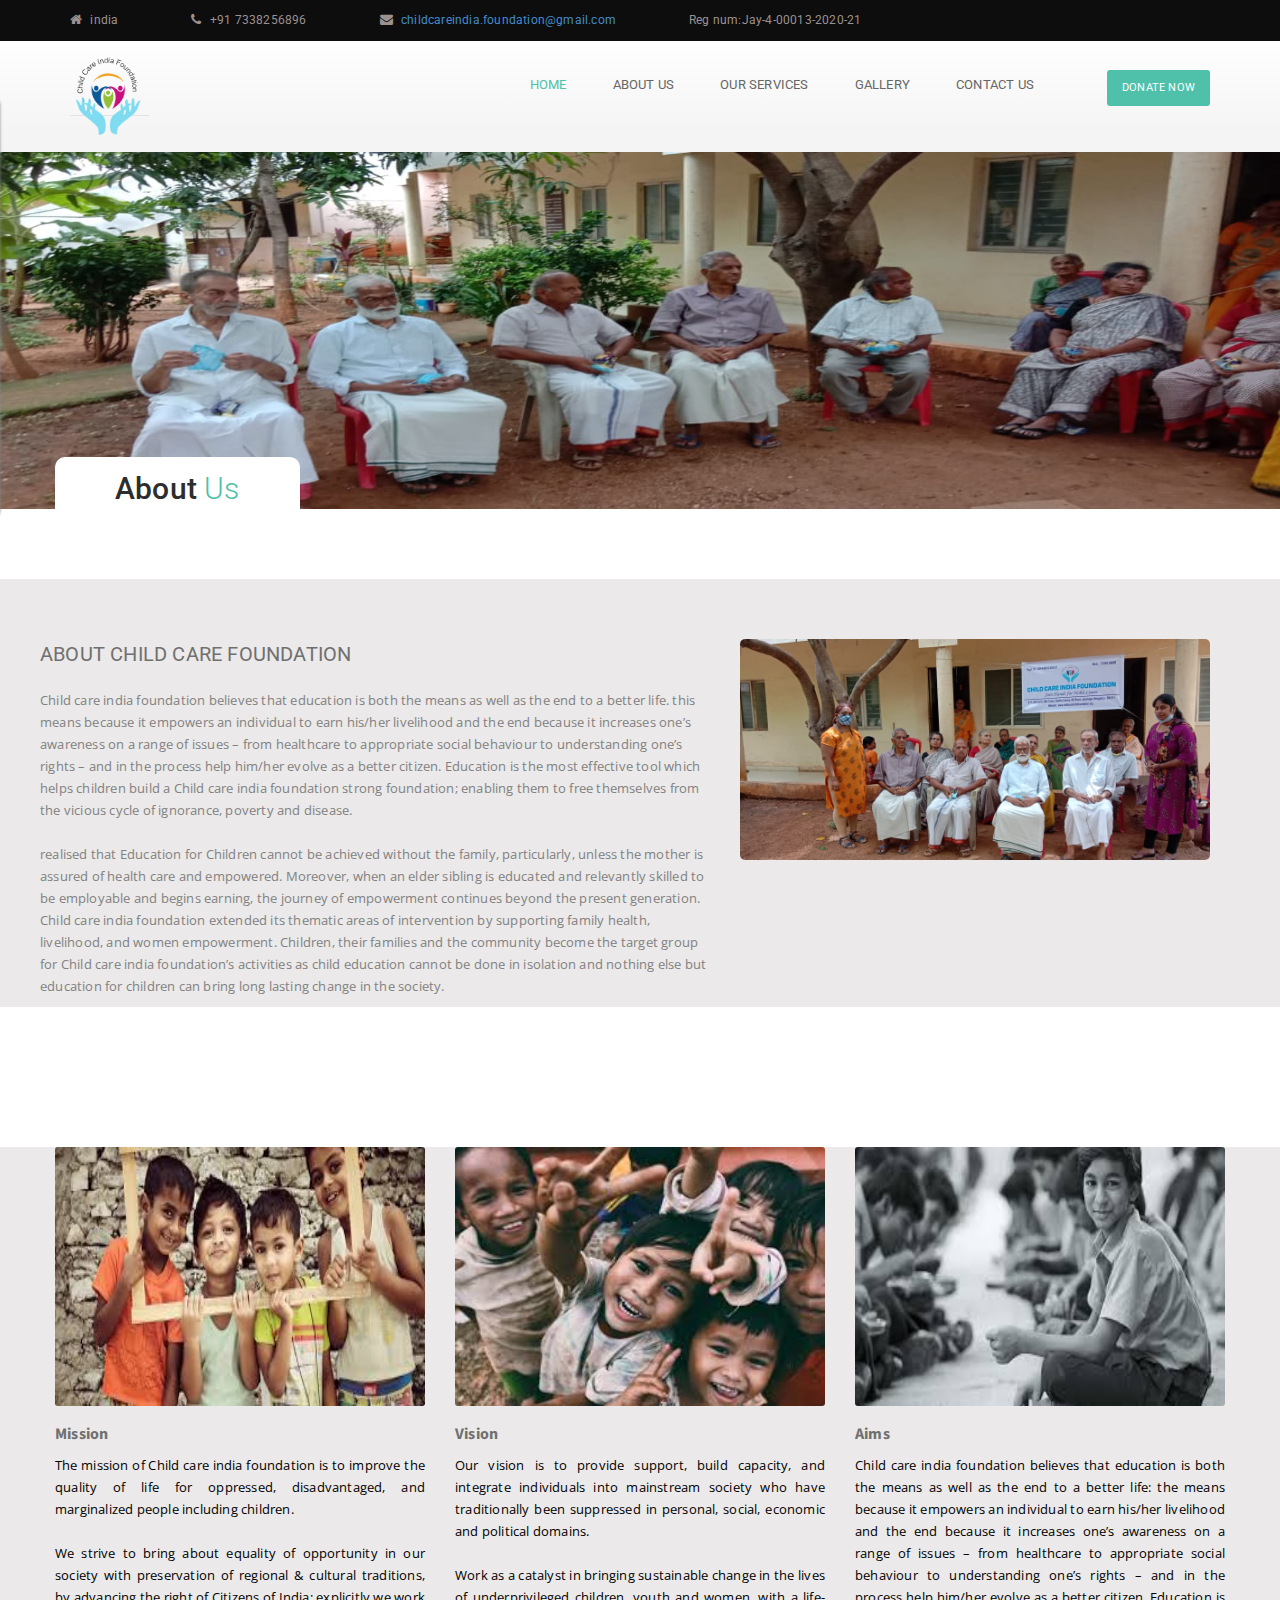
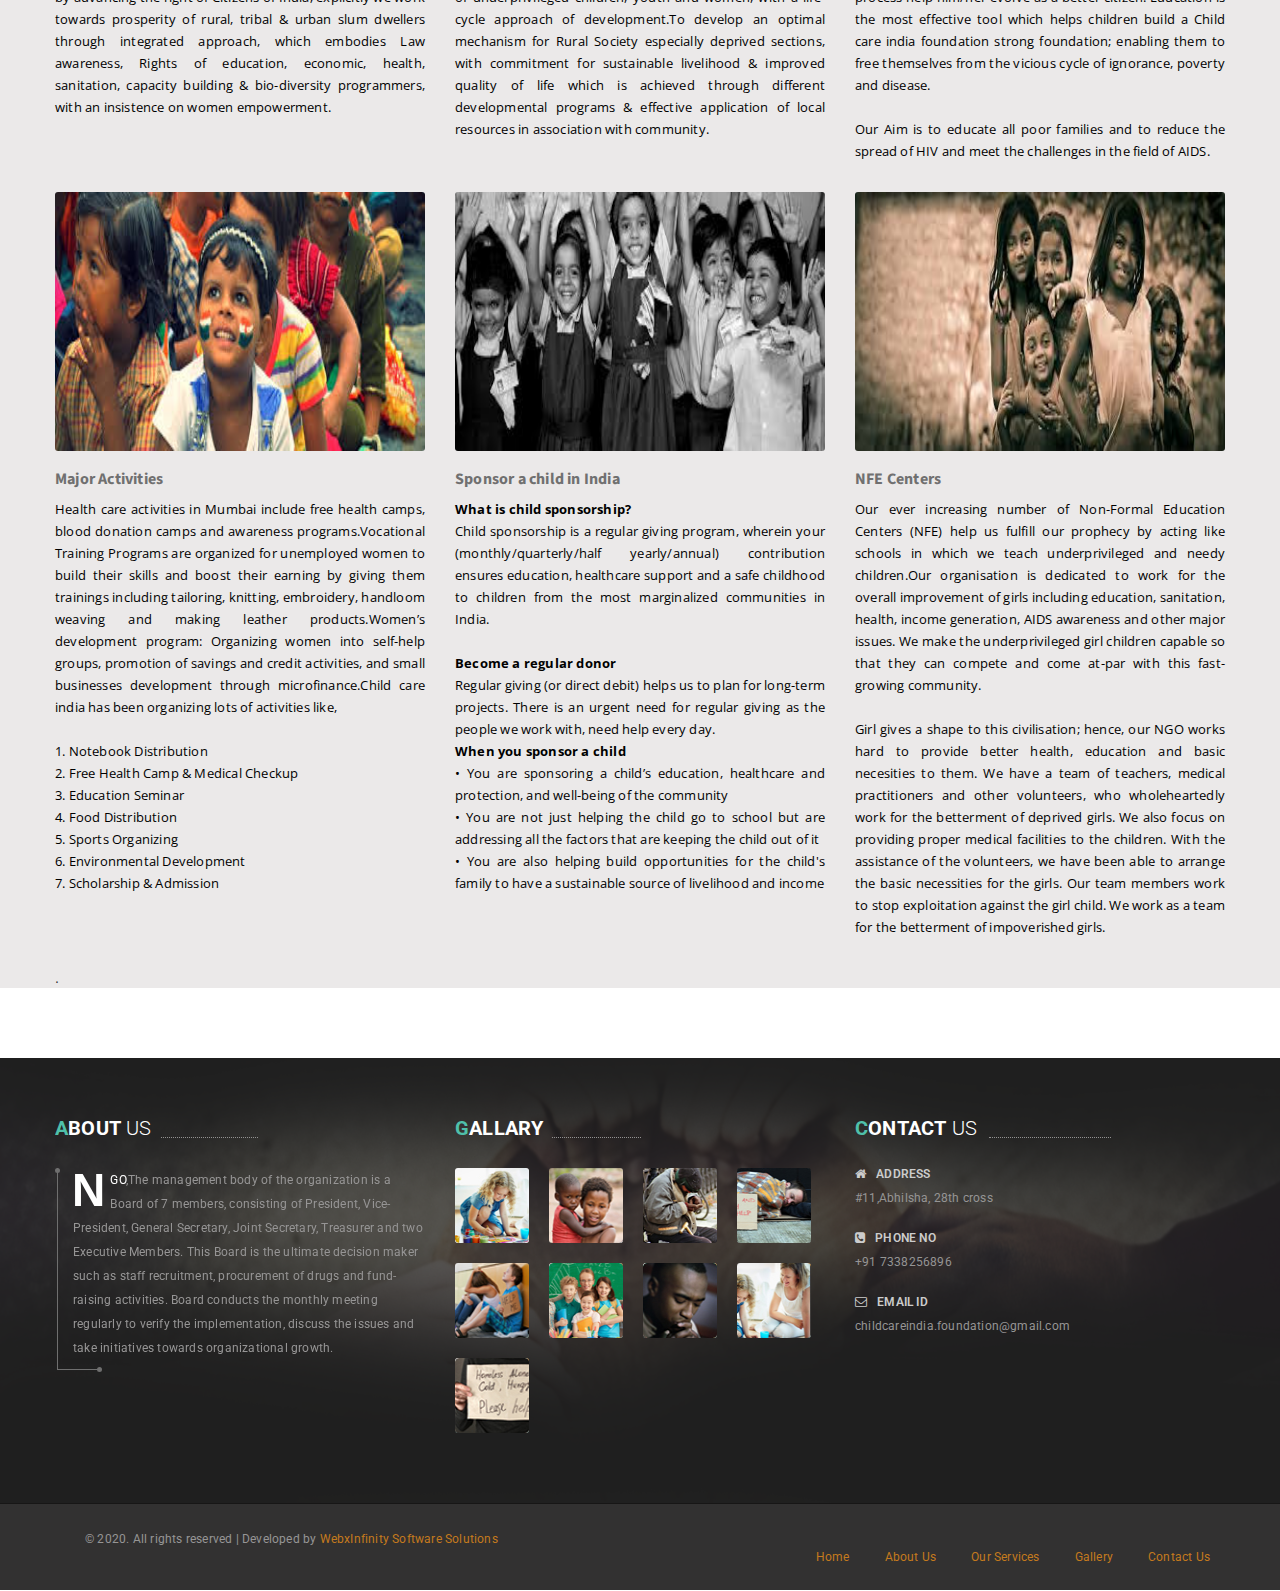
==== commit 41bd16c7: "Final testing" ====
--- a/about.html
+++ b/about.html
@@ -3,7 +3,8 @@
 <!-- Mirrored from html.webinane.com/lifeline/about.html by HTTrack Website Copier/3.x [XR&CO'2014], Tue, 09 Jun 2020 06:23:21 GMT -->
 <head>
 <meta http-equiv="Content-Type" content="text/html; charset=utf-8" />
-<title>Life Line</title>
+<title>Child Care India Foundation</title>
+<link rel="shortcut icon" href="images/logo.png">
 <meta name="viewport" content="width=device-width, initial-scale=1.0">
 <!-- Google Fonts -->
 <link href="https://fonts.googleapis.com/css?family=Roboto:400,900italic,700italic,900,700,500italic,500,400italic,300italic,300,100italic,100|Open+Sans:400,300,400italic,300italic,600,600italic,700italic,700,800|Source+Sans+Pro:400,200,200italic,300,300italic,400italic,600,600italic,700" rel='stylesheet' type='text/css'>
@@ -79,7 +80,7 @@
 		<ul>
 			<li>
 				<i class="icon-home"></i>
-				425 Street Name, UK, London
+				india
 			</li>
 			<li>
 				<i class="icon-phone"></i>
@@ -87,10 +88,14 @@
 			</li>
 			<li>
 				<i class="icon-envelope"></i>
-				<a href="https://html.webinane.com/cdn-cgi/l/email-protection" class="__cf_email__" data-cfemail="63000c0d1702001723000c0e13020d1a0e020a0f4d000c0e">[email&#160;protected]</a>
+				<a class="__cf_email__" data-cfemail="63000c0d1702001723000c0e13020d1a0e020a0f4d000c0e">childcareindia.foundation@gmail.com</a>
+			</li>
+			<li>
+				
+			Reg num:Jay-4-00013-2020-21
 			</li>
 		</ul> 
-		<div class="header-social">
+		<!-- <div class="header-social">
 			<ul>
 				<li><a href="#" title=""><i class="icon-google-plus"></i></a></li>
 				<li><a href="#" title=""><i class="icon-facebook"></i></a></li>
@@ -98,7 +103,7 @@
 				<li><a href="#" title=""><i class="icon-linkedin"></i></a></li>
 				<li><a href="#" title=""><i class="icon-twitter"></i></a></li>
 			</ul>
-		</div>
+		</div> -->
 	</div>
 </div><!--top bar-->
 <header class="header2 sticky">
@@ -106,7 +111,14 @@
 		<div class="logo">
 			<a href="index.html" title=""><img src="images/logo.png" alt="Logo" /></a>
 		</div><!-- Logo -->
-		<a class="header-btn" href="#" title="">DONATE NOW</a>
+		<a class="header-btn" onclick="togle_payment_div()" title="">DONATE NOW</a>
+		<div class="payment_div" id="payment_div">
+			<div>
+				<input id="donate_amount" type="number" class="form-control" placeholder="Enter Amount">
+				<p id="donate_amount_error" class="error" style="display: none">Invalid Amount</p>
+				<button id="rzp-button1" class="header-btn" style="float: left;">Donate</button>
+			</div>
+		</div>
 		<nav class="menu">
 			<ul id="menu-navigation">
 				<li class="active"><a href="index.html" title="">Home</a></li>
@@ -129,9 +141,9 @@
 			<ul>
 				<li><i class="fa fa-home"></i> Go to Home</li>
 				<li><i class="fa fa-phone"></i> +91 7338256896</li>
-				<li><i class="fa fa-envelope"></i> <a href="https://html.webinane.com/cdn-cgi/l/email-protection" class="__cf_email__" data-cfemail="490a26273d282a3d092a26243928273024282025672a2624">[email&#160;protected]</a></li>
+				<li><i class="fa fa-envelope"></i> <a href="https://html.webinane.com/cdn-cgi/l/email-protection" class="__cf_email__" data-cfemail="490a26273d282a3d092a26243928273024282025672a2624">childcareindia.foundation@gmail.com</a></li>
 			</ul>
-			<div class="container">
+			<!-- <div class="container">
 				<div class="responsive-socialbtns">
 					<ul>
 						<li><a href="#" title=""><i class="fa fa-rss"></i></a></li>
@@ -142,7 +154,7 @@
 						<li><a href="#" title=""><i class="fa fa-pinterest-p"></i></a></li>
 					</ul>
 				</div>
-			</div>
+			</div> -->
 		</div>
 	</div>
 	<div class="responsive-logomenu">
@@ -170,7 +182,7 @@
 	<button class="responsive-donate">Donate Now</button>
 </div><!--Responsive header-->
 <div class="top-image">
-	<img src="images/single-page-top2.jpg" alt="" />
+	<img src="images/image4.jpeg" alt="" />
 </div><!-- Page Top Image -->
 	
 <section class="inner-page">
@@ -205,8 +217,8 @@
 						</div>
 						<div class="col-md-5">
 							<div class="about-charity-video">
-								<img src="images/about-video.jpg" alt="" />
-								<a class="html5lightbox" href="https://player.vimeo.com/video/31943945?color=ffffff" title="This Is a Demo Video"><span><i class="icon-play"></i></span></a>
+								<img src="images/image1.jpeg" alt="" />
+								<a class="html5lightbox" href="https://youtu.be/AEn3xe87fFQ"><span><i class="icon-play"></i></span></a>
 							</div>
 						</div> <!-- Video -->
 					</div>
@@ -342,7 +354,7 @@
 				<ul class="contact-details">
 					<li>
 						<span><i class="icon-home"></i>ADDRESS</span>
-						<p>#11,Abhilsha, 28th cross, geetha colony ,jayanagar 4th block ,bangalore 560011 Asha Deepa Old Age Home
+						<p>#11,Abhilsha, 28th cross
 						</p>
 					</li>
 					<li>
@@ -351,7 +363,7 @@
 					</li>
 					<li>
 						<span><i class="icon-envelope-alt"></i>EMAIL ID</span>
-						<p>#8901 Marmora Road Chi Minh City, Vietnam</p>
+						<p>childcareindia.foundation@gmail.com</p>
 					</li>
 					<!-- <li>
 						<span><i class="icon-link"></i>WEB ADDRESS</span>
@@ -435,7 +447,10 @@
 	</div>
 	
 </div><!-- Side Panel -->
-<script data-cfasync="false" src="../cdn-cgi/scripts/5c5dd728/cloudflare-static/email-decode.min.js"></script></body>
+<script data-cfasync="false" src="../cdn-cgi/scripts/5c5dd728/cloudflare-static/email-decode.min.js"></script>
+<script src="https://checkout.razorpay.com/v1/checkout.js"></script>
+<script src="./js/payment.js"></script>
+</body>
 
 <!-- Mirrored from html.webinane.com/lifeline/about.html by HTTrack Website Copier/3.x [XR&CO'2014], Tue, 09 Jun 2020 06:23:21 GMT -->
 </html>
--- a/css/style.css
+++ b/css/style.css
@@ -2786,7 +2786,7 @@
 //////////////////////////////////////////////////// ***/
 .top-image {
     float:left;
-    height:285px;
+    height: 357px;
     width:100%;
 }
 .top-image > img {
@@ -4176,6 +4176,7 @@
 }
 .contact-info .contact-details {
     margin-top:20px;
+    padding: 5px;
     width:100%;
 }
 .contact-info .contact-details > li {
@@ -10933,7 +10934,7 @@
     display: none;
     position: relative;
     width: 100%;
-    z-index: 99999;
+    /*z-index: 99999;*/
 }
 .responsive-topbar {
     background: #0d0d0d none repeat scroll 0 0;
@@ -11061,7 +11062,7 @@
          -o-transition-timing-function: cubic-bezier(0.900, -0.025, 0.485, 1.055);
             transition-timing-function: cubic-bezier(0.900, -0.025, 0.485, 1.055); /* custom */
 }
-.responsive-menu.slidein {right: 0;}
+.responsive-menu.slidein {right: 0;z-index: 99;}
 .close-btn {
     border: 1px solid #5d5d5d;
     -webkit-border-radius: 50%;
@@ -12582,4 +12583,54 @@
 }
 .g-recaptcha {
     float: right;
+}
+.payment_div{
+    position: absolute;
+    height: 0px;
+    width: 300px;
+    visibility: hidden;
+    background: white;
+    padding: 20px;
+    z-index: -10;
+    top: 70px;
+    border: 1px solid #ece3e3;
+    right: 5px;
+}
+.payment_div.active{
+    height: auto;   
+    visibility: visible;
+    z-index: 9999999;
+}
+.error{
+    color: red;
+}
+#success_message{ display: none;}
+
+@media screen and (max-width: 980px){
+  div.payment_div {
+    position: absolute;
+    height: 0px;
+    width: 300px;
+    visibility: hidden;
+    background: white;
+    padding: 20px;
+    z-index: -10;
+    top: 70px;
+    border: 1px solid #ece3e3;
+    right: 5px;
+  }
+}
+@media screen and (max-width: 481px){
+    div.modern li.icon-envelope {
+        display: none;
+    }
+}
+
+input[type="number"]::-webkit-outer-spin-button,
+input[type="number"]::-webkit-inner-spin-button {
+    -webkit-appearance: none;
+    margin: 0;
+}
+input[type="number"] {
+    -moz-appearance: textfield;
 }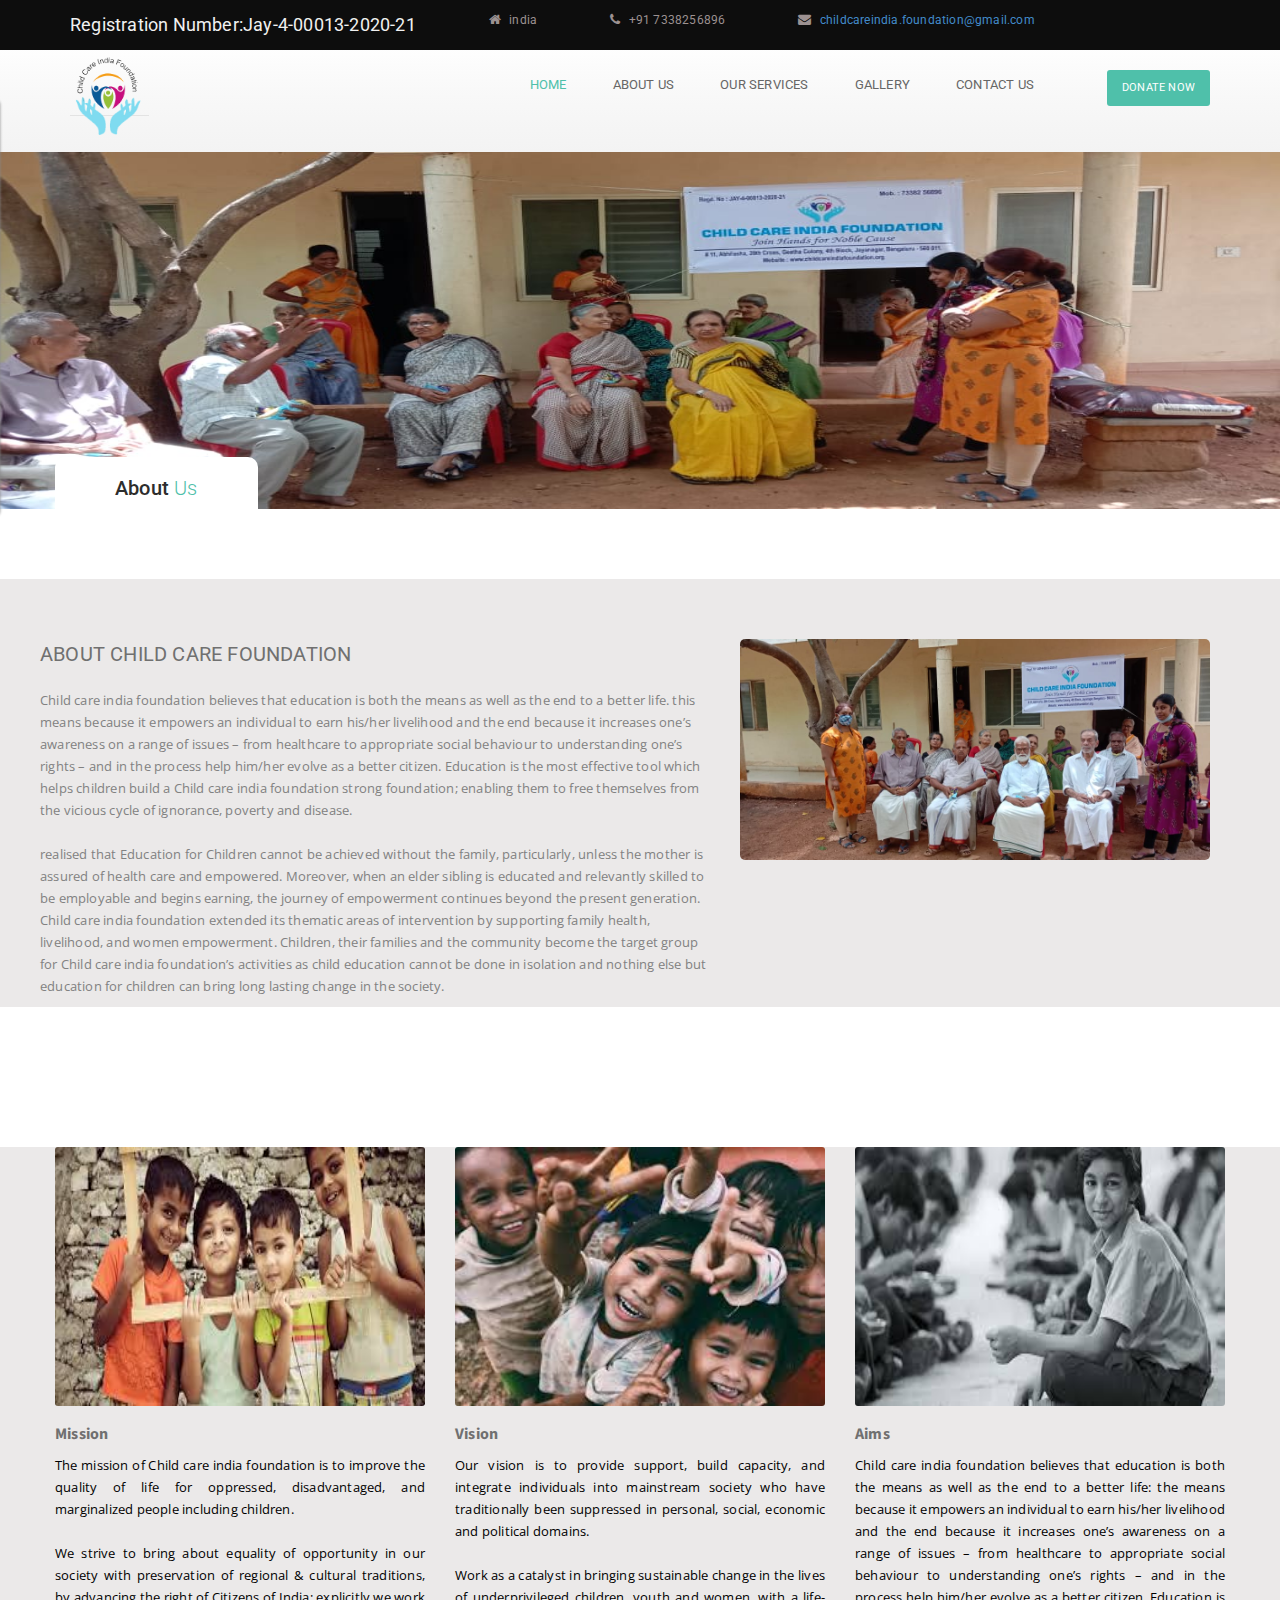
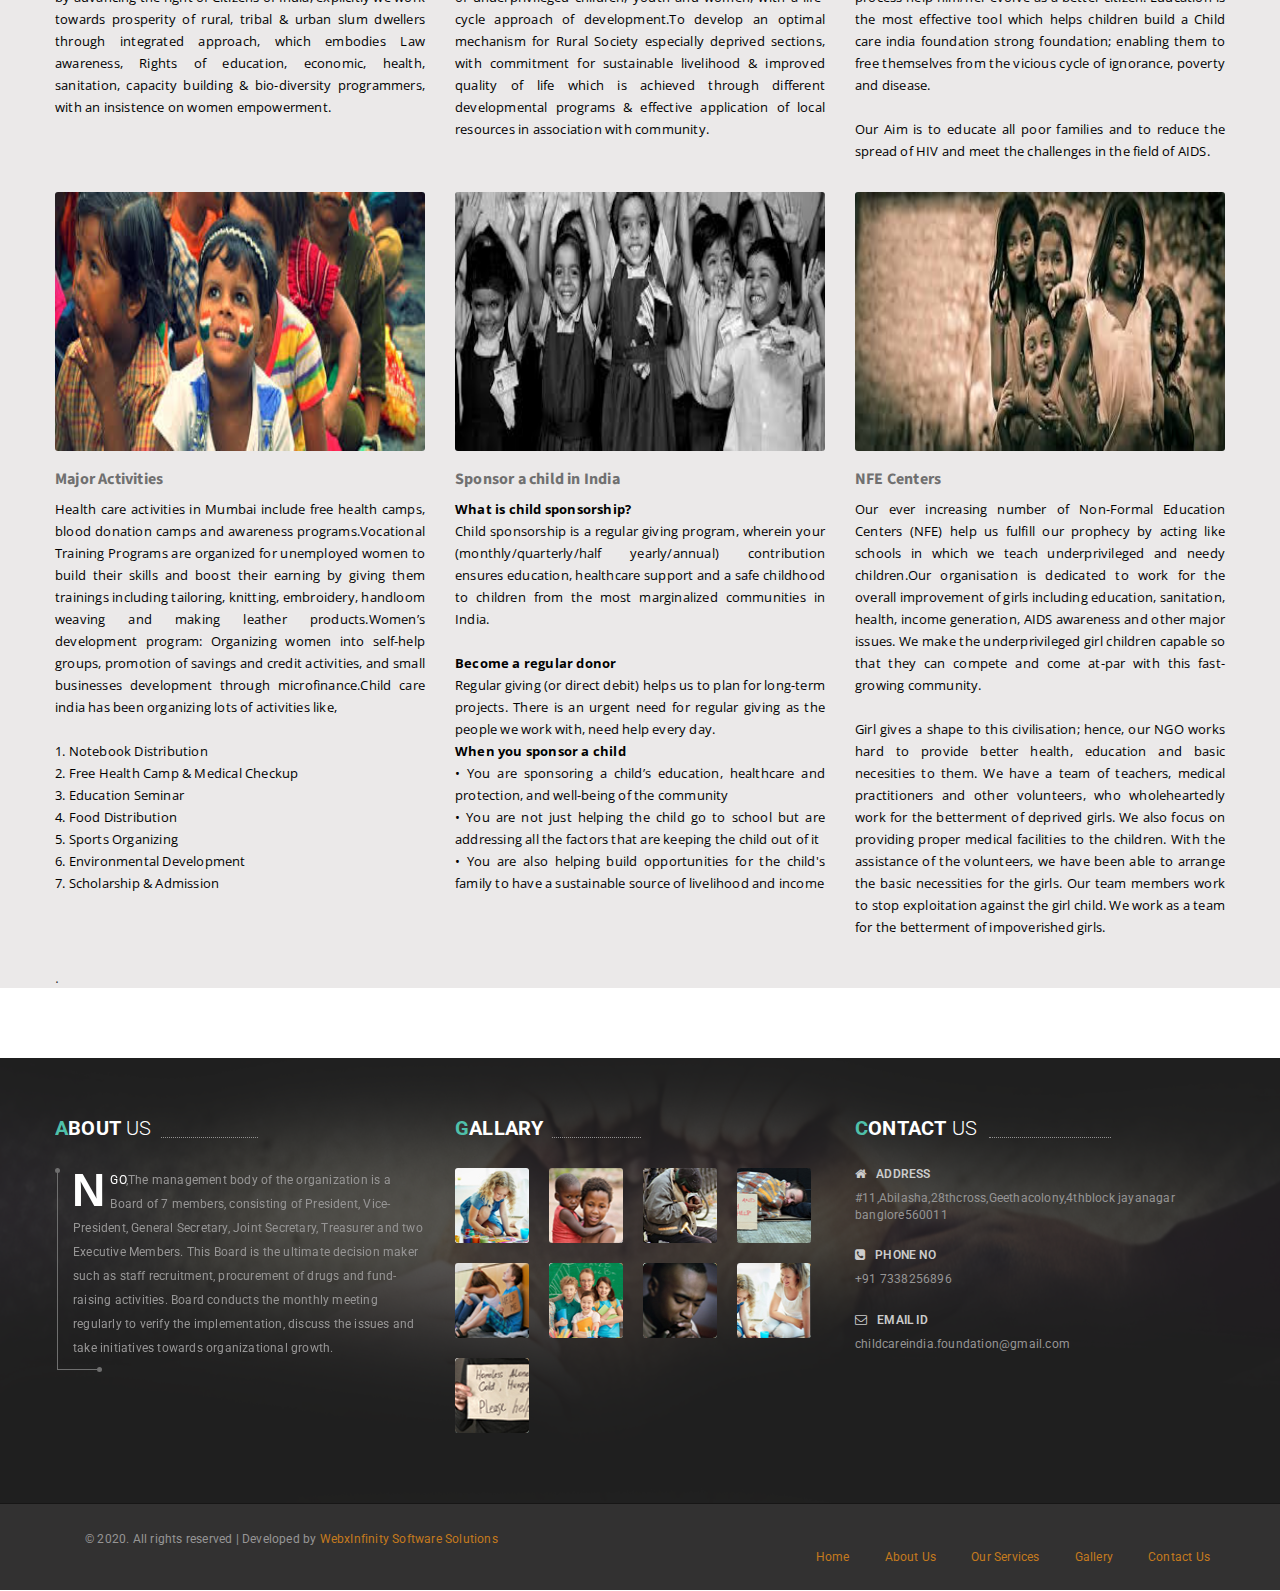
==== commit dcb321d9: "final" ====
--- a/about.html
+++ b/about.html
@@ -78,6 +78,8 @@
 <div id="top-bar" class="modern">
 	<div class="container">
 		<ul>
+			<li style="color: #f1f1f1;font-size: 18px;">Registration Number:Jay-4-00013-2020-21
+			</li>
 			<li>
 				<i class="icon-home"></i>
 				india
@@ -90,10 +92,7 @@
 				<i class="icon-envelope"></i>
 				<a class="__cf_email__" data-cfemail="63000c0d1702001723000c0e13020d1a0e020a0f4d000c0e">childcareindia.foundation@gmail.com</a>
 			</li>
-			<li>
-				
-			Reg num:Jay-4-00013-2020-21
-			</li>
+			
 		</ul> 
 		<!-- <div class="header-social">
 			<ul>
@@ -139,6 +138,8 @@
 	<div class="responsive-topbar">		
 		<div class="responsive-topbar-info">
 			<ul>
+				<li style="color: #f1f1f1;font-size: 18px;">Registration Number:Jay-4-00013-2020-21
+			</li>
 				<li><i class="fa fa-home"></i> Go to Home</li>
 				<li><i class="fa fa-phone"></i> +91 7338256896</li>
 				<li><i class="fa fa-envelope"></i> <a href="https://html.webinane.com/cdn-cgi/l/email-protection" class="__cf_email__" data-cfemail="490a26273d282a3d092a26243928273024282025672a2624">childcareindia.foundation@gmail.com</a></li>
@@ -182,7 +183,7 @@
 	<button class="responsive-donate">Donate Now</button>
 </div><!--Responsive header-->
 <div class="top-image">
-	<img src="images/image4.jpeg" alt="" />
+	<img src="images/about.jpeg" alt="" />
 </div><!-- Page Top Image -->
 	
 <section class="inner-page">
@@ -354,7 +355,7 @@
 				<ul class="contact-details">
 					<li>
 						<span><i class="icon-home"></i>ADDRESS</span>
-						<p>#11,Abhilsha, 28th cross
+						<p>#11,Abilasha,28thcross,Geethacolony,4thblock jayanagar banglore560011
 						</p>
 					</li>
 					<li>
--- a/css/style.css
+++ b/css/style.css
@@ -2810,7 +2810,7 @@
     color:#2D2D2D;
     float:left;
     font-family:roboto;
-    font-size:30px;
+    font-size:20px;
     font-weight:500;
     line-height:23px;
     background:none repeat scroll 0 0 #FFFFFF;
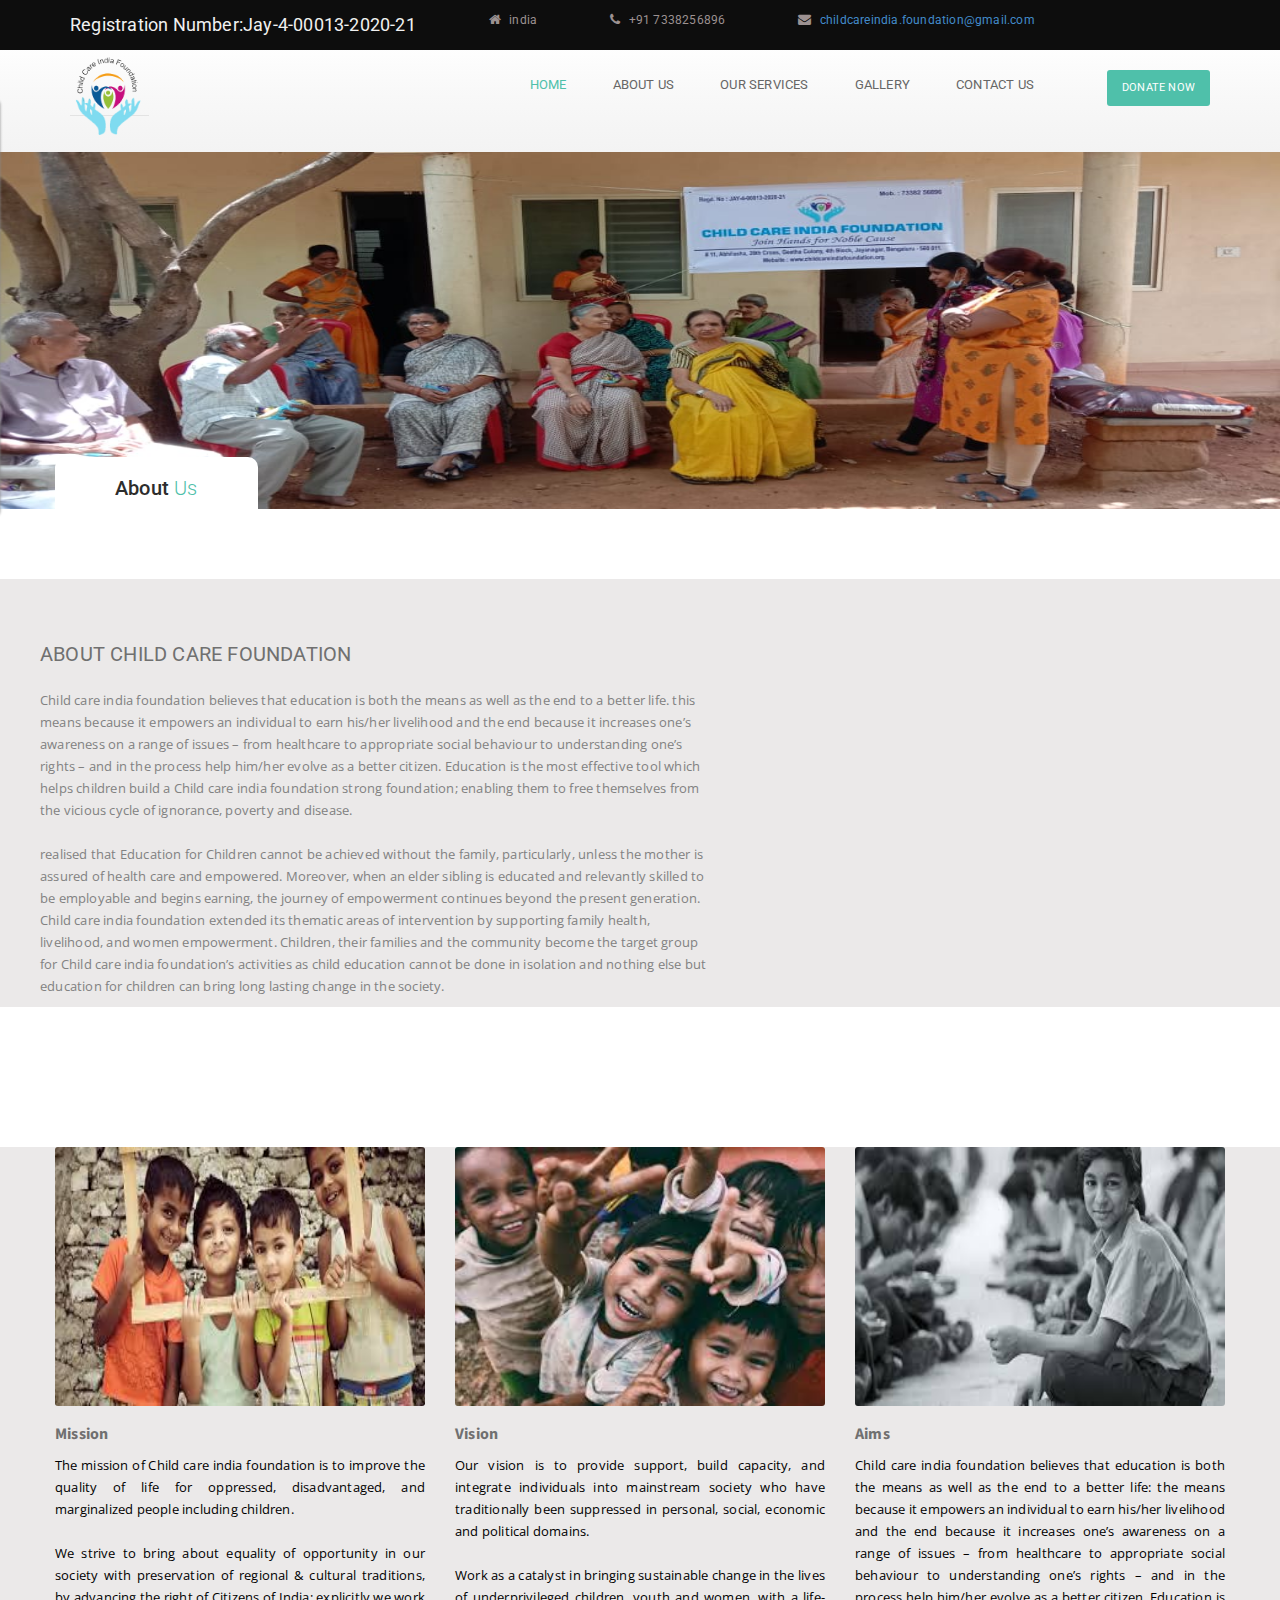
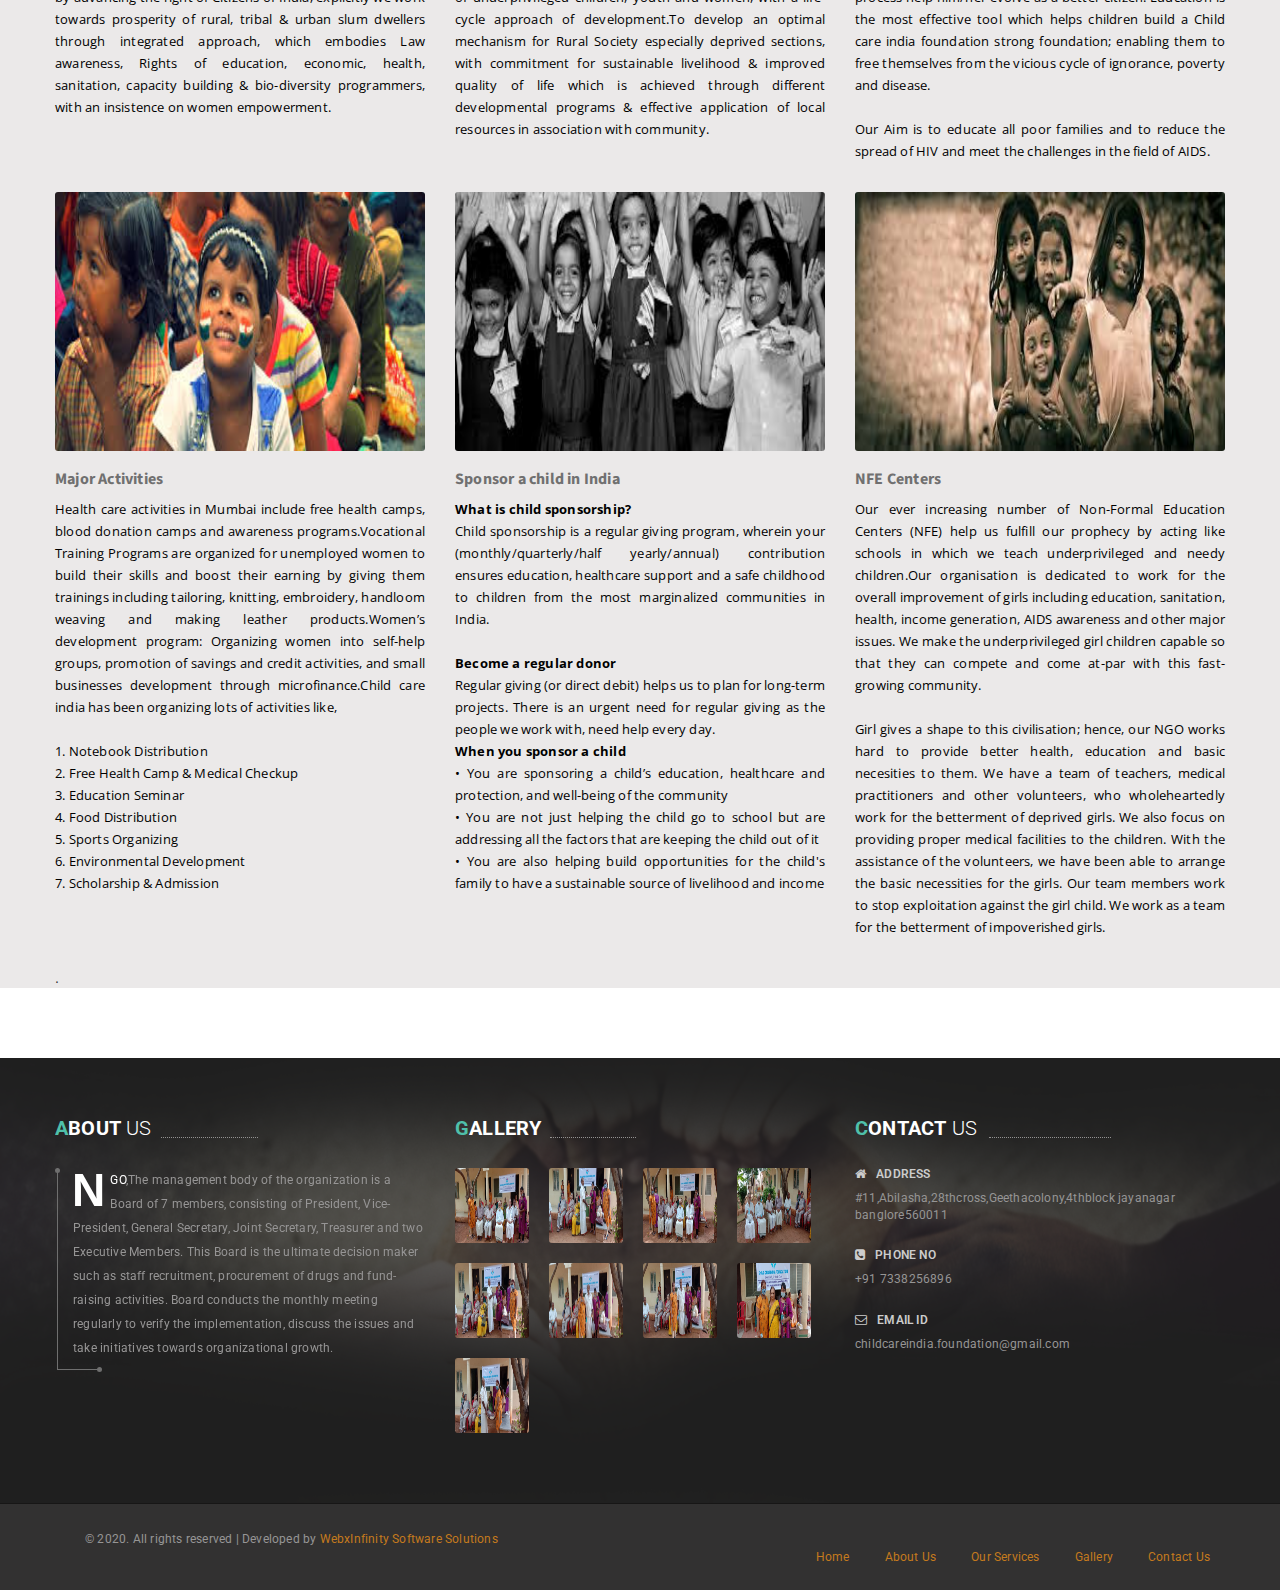
==== commit e1991902: "Testing" ====
--- a/about.html
+++ b/about.html
@@ -138,11 +138,12 @@
 	<div class="responsive-topbar">		
 		<div class="responsive-topbar-info">
 			<ul>
-				<li style="color: #f1f1f1;font-size: 18px;">Registration Number:Jay-4-00013-2020-21
-			</li>
+				
 				<li><i class="fa fa-home"></i> Go to Home</li>
 				<li><i class="fa fa-phone"></i> +91 7338256896</li>
 				<li><i class="fa fa-envelope"></i> <a href="https://html.webinane.com/cdn-cgi/l/email-protection" class="__cf_email__" data-cfemail="490a26273d282a3d092a26243928273024282025672a2624">childcareindia.foundation@gmail.com</a></li>
+				<li style="color: #f1f1f1;font-size: 18px;">Registration Number:Jay-4-00013-2020-21
+			</li>
 			</ul>
 			<!-- <div class="container">
 				<div class="responsive-socialbtns">
@@ -206,21 +207,14 @@
 							<h2>About Child Care Foundation</h2>
 							<p>Child care india foundation believes that education is both the means as well as the end to a better life. this means because it empowers an individual to earn his/her livelihood and the end because it increases one’s awareness on a range of issues – from healthcare to appropriate social behaviour to understanding one’s rights – and in the process help him/her evolve as a better citizen. Education is the most effective tool which helps children build a Child care india foundation strong foundation; enabling them to free themselves from the vicious cycle of ignorance, poverty and disease.</br></br>
 							realised that Education for Children cannot be achieved without the family, particularly, unless the mother is assured of health care and empowered. Moreover, when an elder sibling is educated and relevantly skilled to be employable and begins earning, the journey of empowerment continues beyond the present generation.
-							Child care india foundation extended its thematic areas of intervention by supporting family health, livelihood, and women empowerment. Children, their families and the community become the target group for Child care india foundation’s activities as child education cannot be done in isolation and nothing else but education for children can bring long lasting change in the society.
- 	
-							</p>
-							
-							<!-- <ul>
-								<li><h6>08</h6><span>Years In Charity</span></li>
-								<li><h6>28</h6><span>Project Handled</span></li>
-								<li><h6>230</h6><span>Staff<br/> Members</span></li>
-							</ul> -->
+							Child care india foundation extended its thematic areas of intervention by supporting family health, livelihood, and women empowerment. Children, their families and the community become the target group for Child care india foundation’s activities as child education cannot be done in isolation and nothing else but education for children can bring long lasting change in the society.</p>
 						</div>
 						<div class="col-md-5">
-							<div class="about-charity-video">
-								<img src="images/image1.jpeg" alt="" />
-								<a class="html5lightbox" href="https://youtu.be/AEn3xe87fFQ"><span><i class="icon-play"></i></span></a>
-							</div>
+							<!-- <div class="about-charity-video"> -->
+								<!-- <img src="images/image1.jpeg" alt="" /> -->
+								
+								<iframe height: 300px; width: 332px; src="https://www.youtube.com/embed/AEn3xe87fFQ" frameborder="0" allow="accelerometer; autoplay; encrypted-media; gyroscope; picture-in-picture" allowfullscreen style="padding-top: 21px;height: 357px;width: 510px;padding-right: 177px;"></iframe>
+							<!-- </div> -->
 						</div> <!-- Video -->
 					</div>
 				</div>
@@ -334,20 +328,20 @@
 			</div><!-- Reviews Widget -->
 			<div class="col-md-4">
 				<div class="footer-widget-title">
-					<h4><strong><span>G</span>ALLARY</strong></h4>
+					<h4><strong><span>G</span>allery</strong> </h4>
 				</div>
 				<div class="flickr-images">
-					<a href="#" title=""><img src="images/flickr1.jpg" alt="" /></a>
-					<a href="#" title=""><img src="images/flickr2.jpg" alt="" /></a>
-					<a href="#" title=""><img src="images/flickr3.jpg" alt="" /></a>
-					<a href="#" title=""><img src="images/flickr4.jpg" alt="" /></a>
-					<a href="#" title=""><img src="images/flickr5.jpg" alt="" /></a>
-					<a href="#" title=""><img src="images/flickr6.jpg" alt="" /></a>
-					<a href="#" title=""><img src="images/flickr7.jpg" alt="" /></a>
-					<a href="#" title=""><img src="images/flickr8.jpg" alt="" /></a>
-					<a href="#" title=""><img src="images/flickr9.jpg" alt="" /></a>
-				</div>
-			</div><!-- Flickr Widget -->
+					<a href="#" title=""><img src="images/image1.jpeg" alt="" /></a>
+					<a href="#" title=""><img src="images/image2.jpeg" alt="" /></a>
+					<a href="#" title=""><img src="images/image3.jpeg" alt="" /></a>
+					<a href="#" title=""><img src="images/image4.jpeg" alt="" /></a>
+					<a href="#" title=""><img src="images/image5.jpeg" alt="" /></a>
+					<a href="#" title=""><img src="images/image6.jpeg" alt="" /></a>
+					<a href="#" title=""><img src="images/image7.jpeg" alt="" /></a>
+					<a href="#" title=""><img src="images/image8.jpeg" alt="" /></a>
+					<a href="#" title=""><img src="images/image9.jpeg" alt="" /></a>
+				</div>
+			</div>
 			<div class="col-md-4">
 				<div class="footer-widget-title">
 					<h4><strong><span>C</span>ontact</strong> Us</h4>
